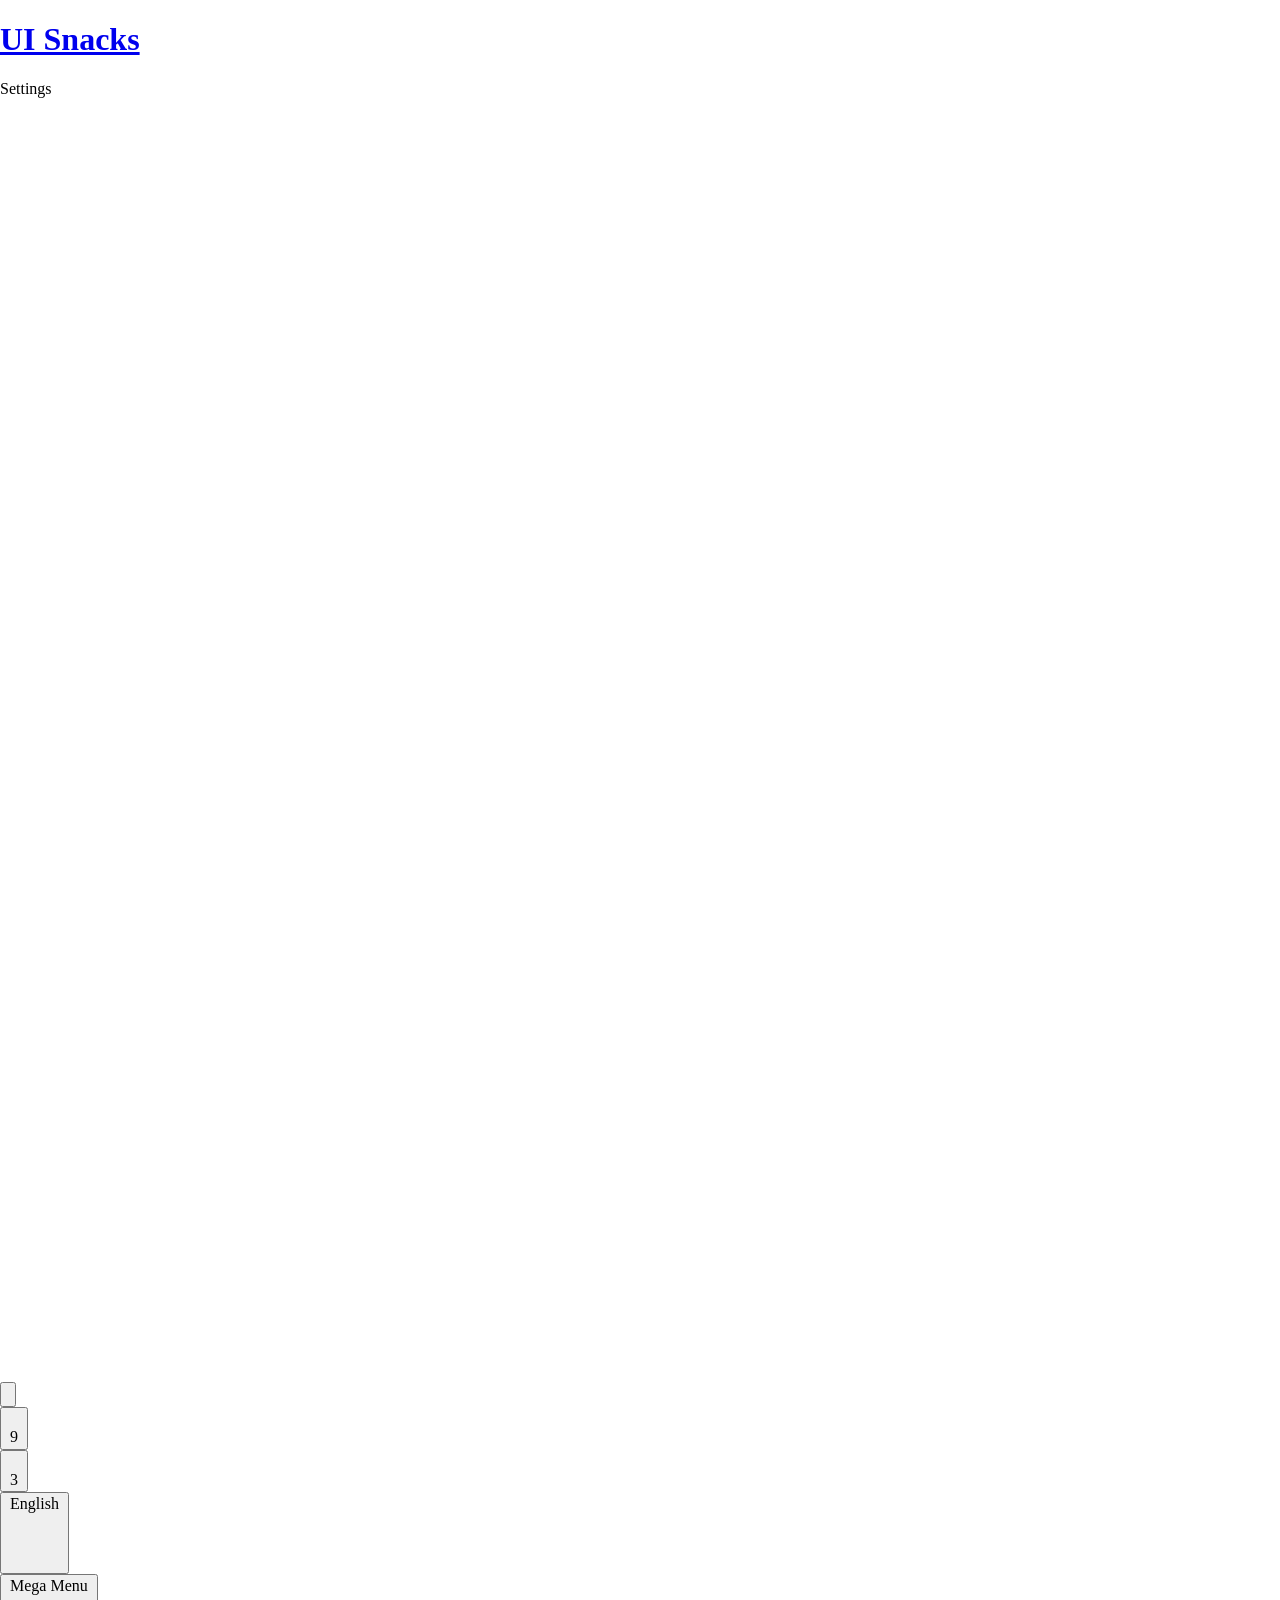
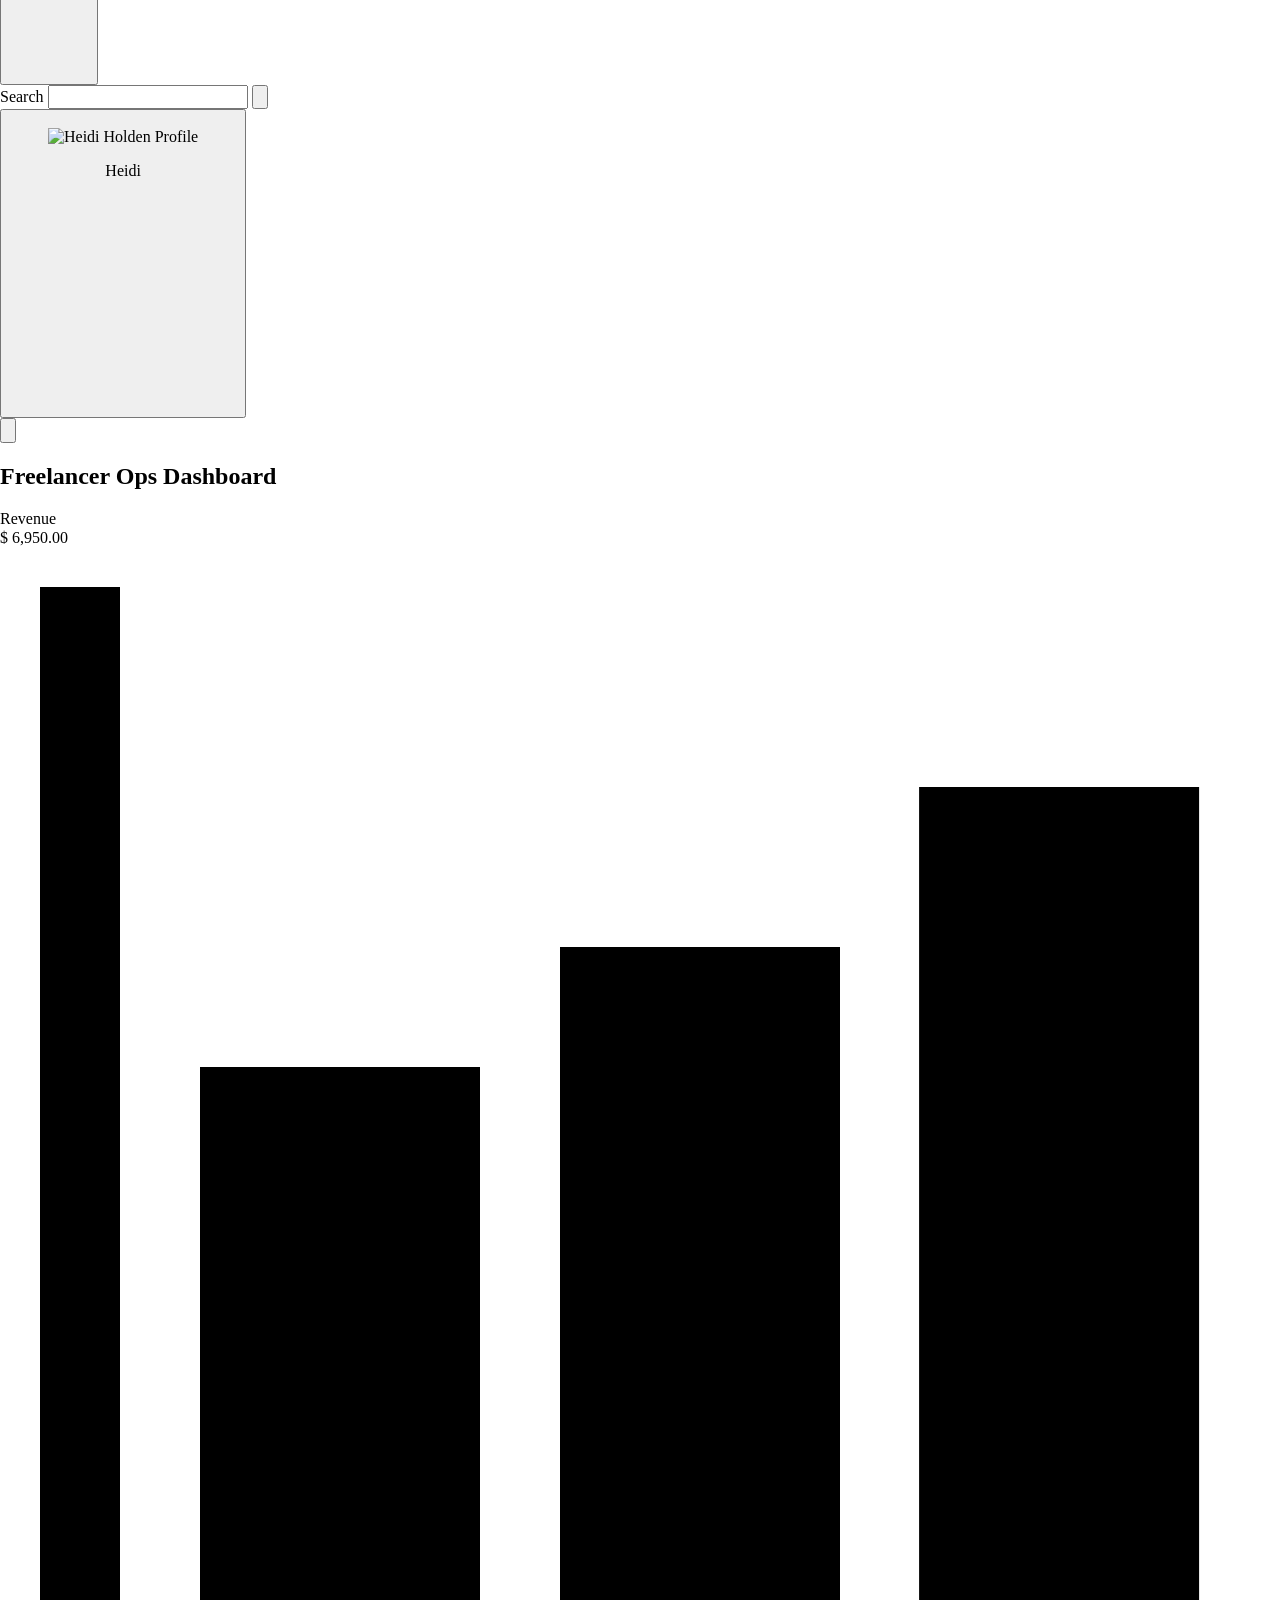
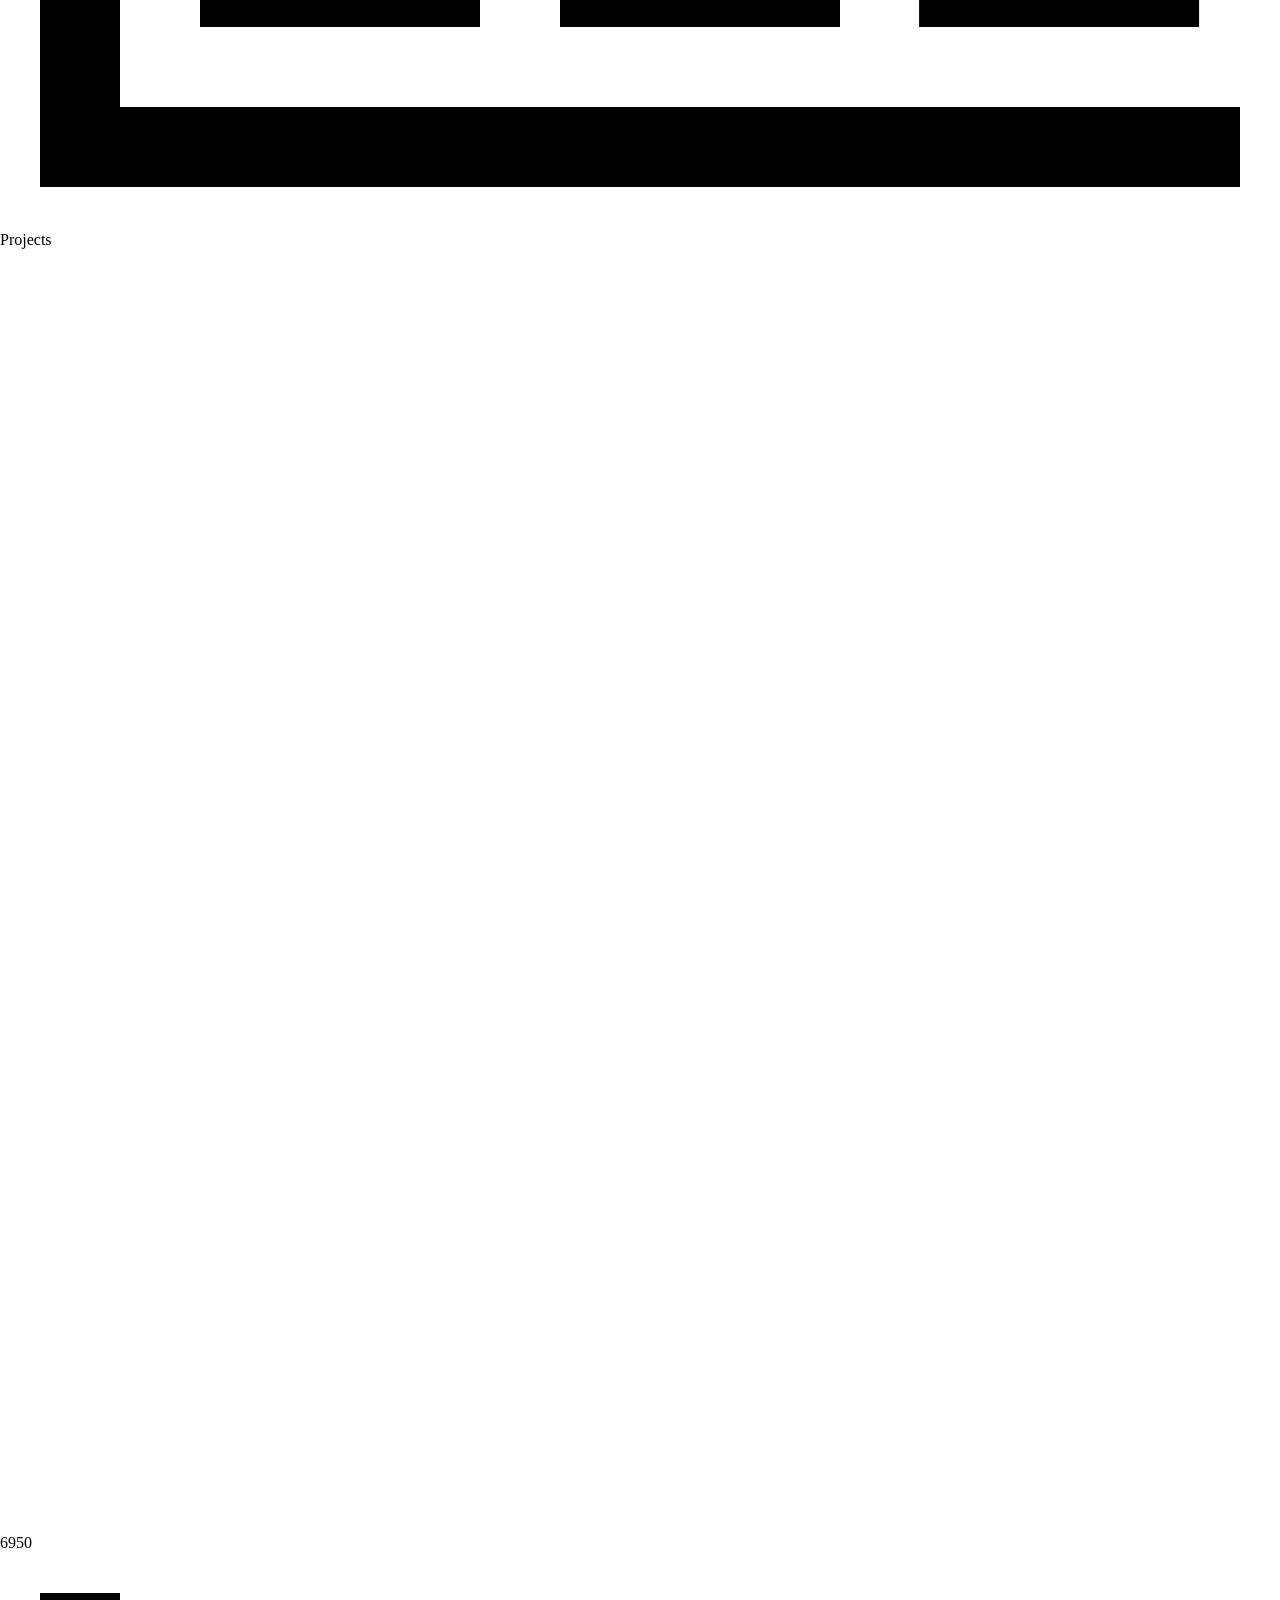
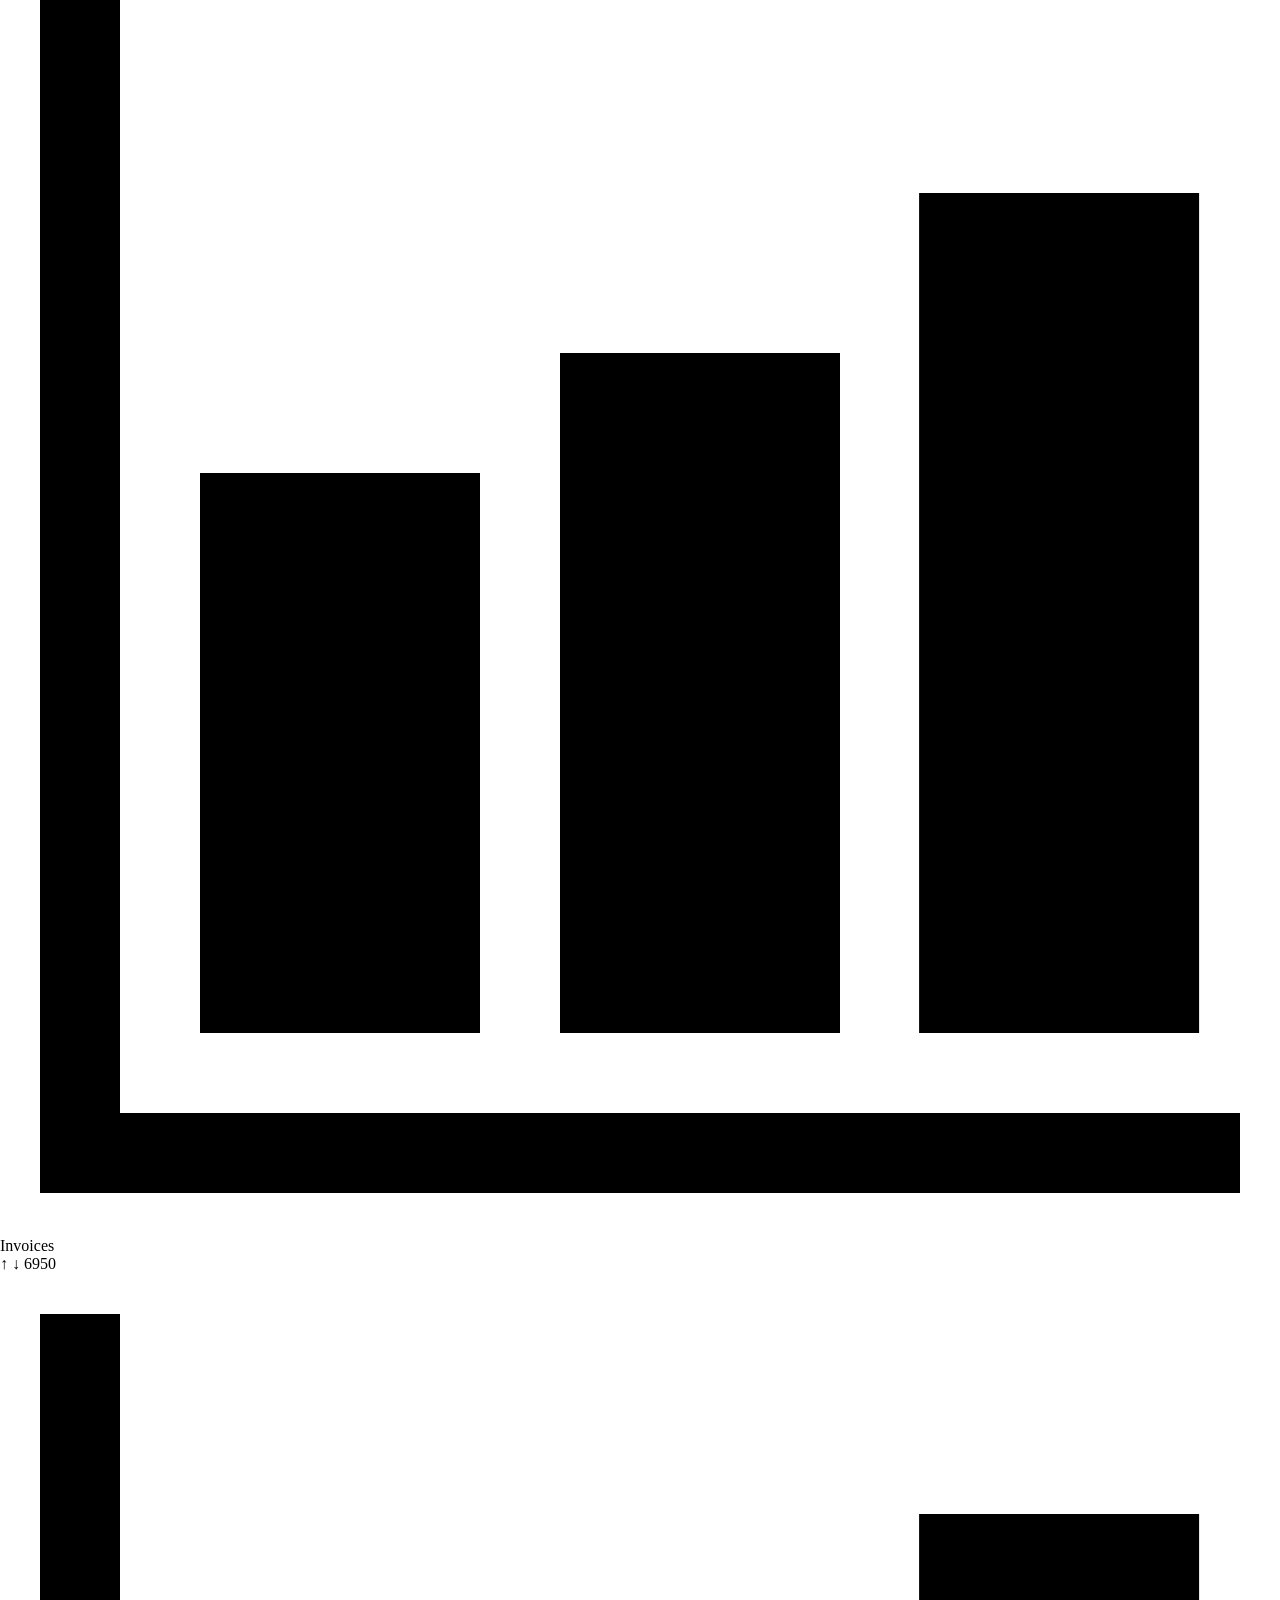
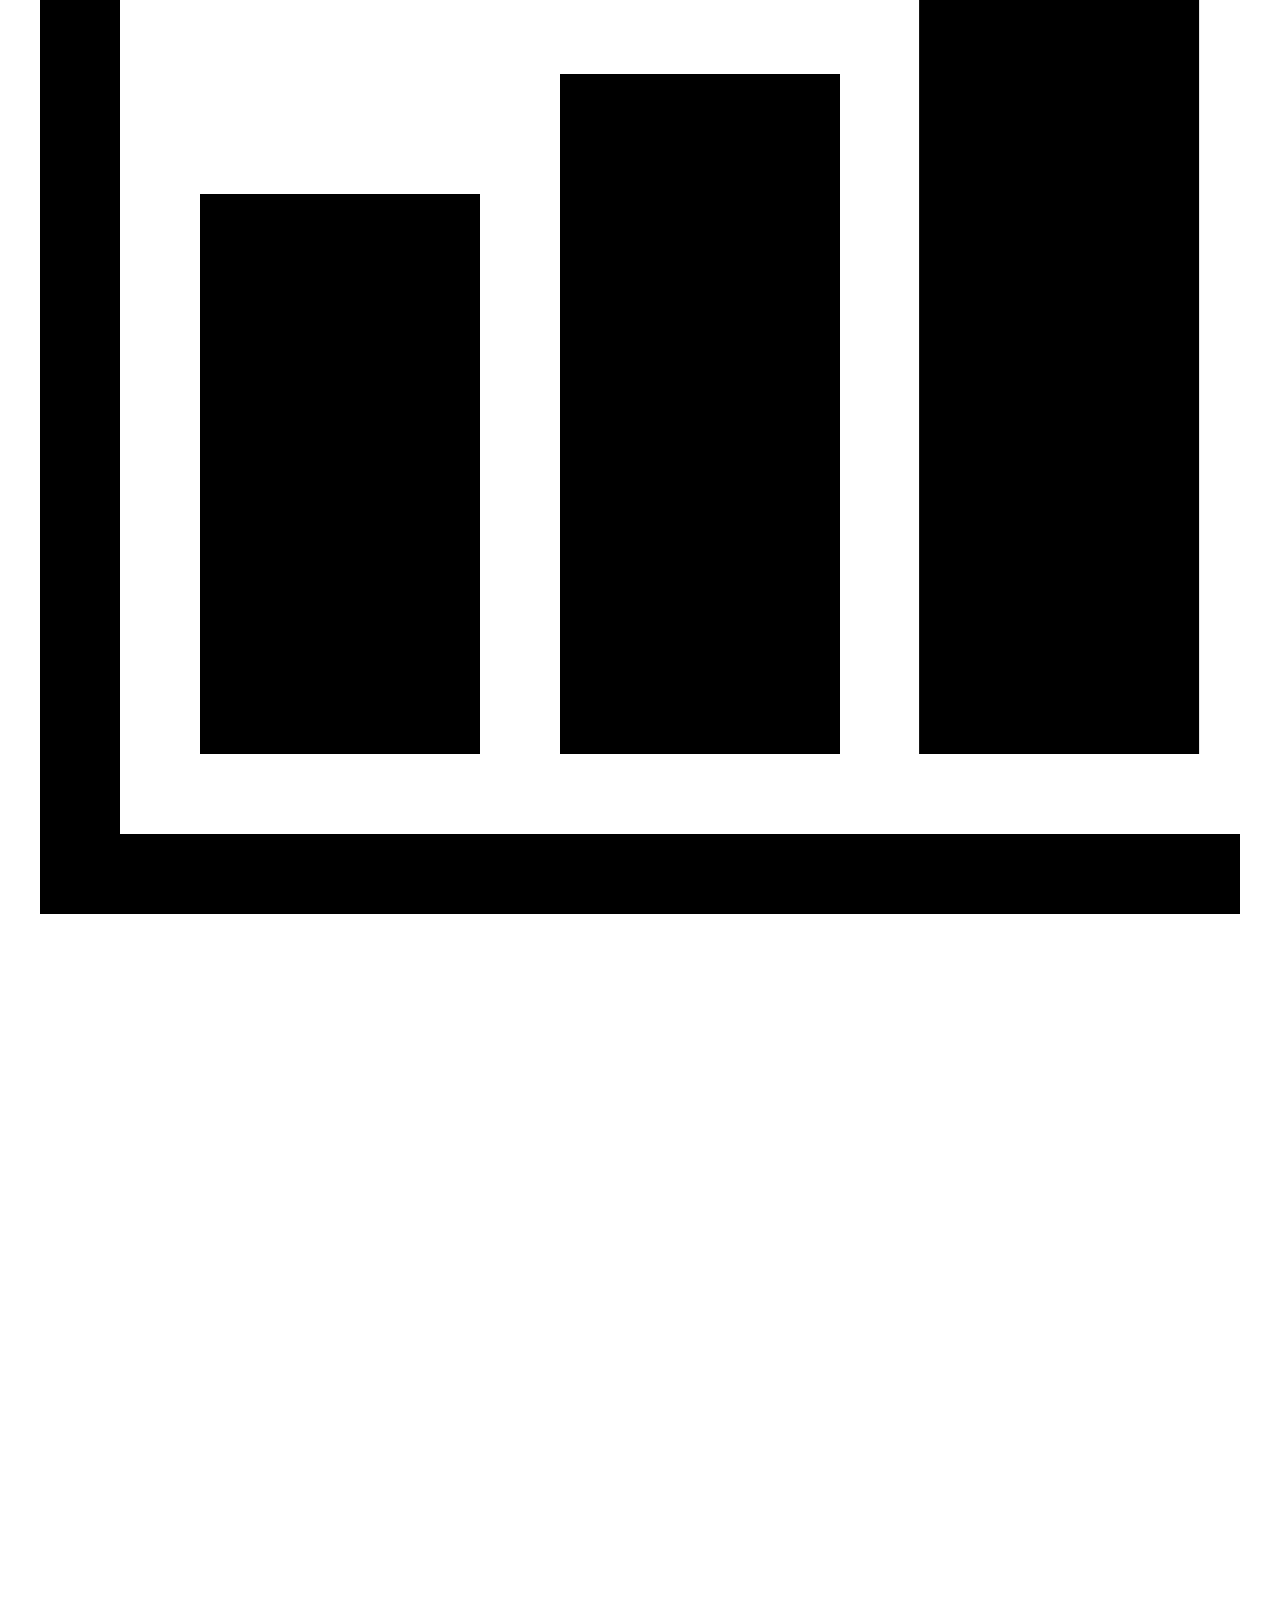
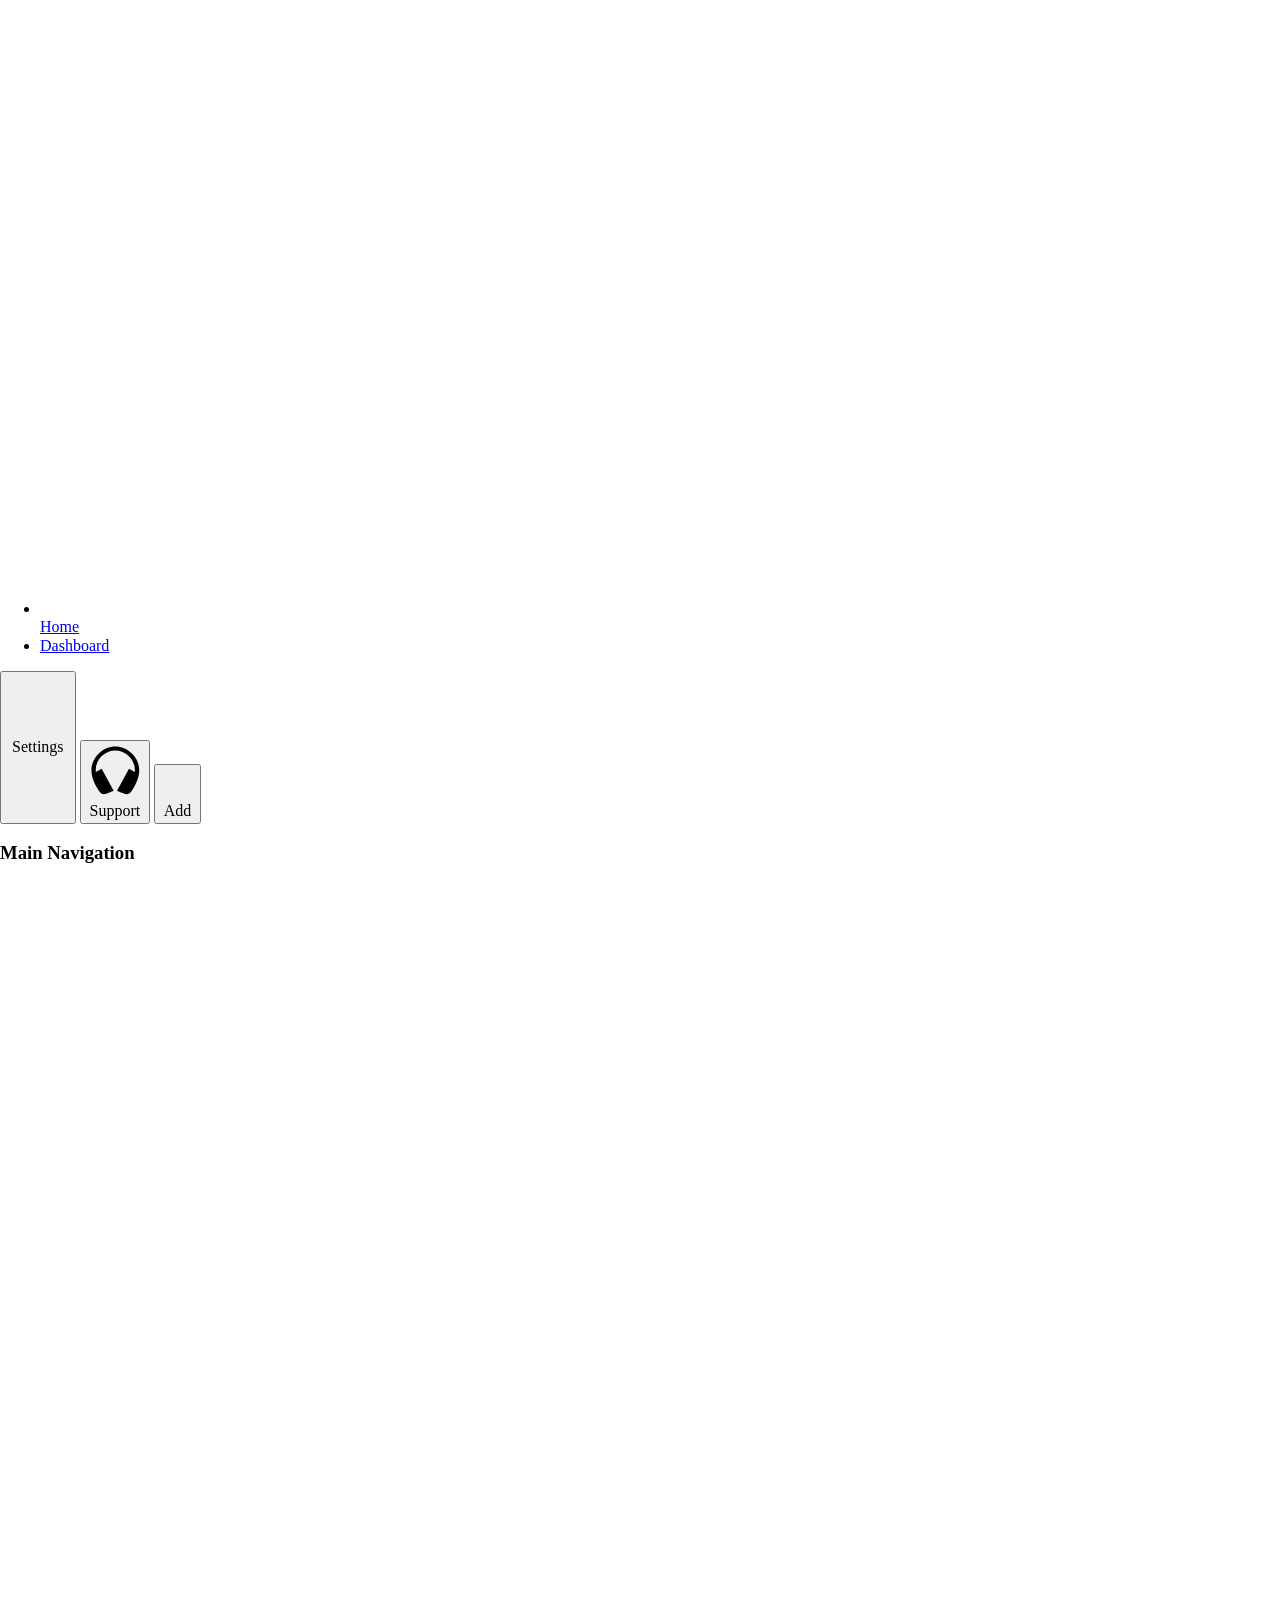
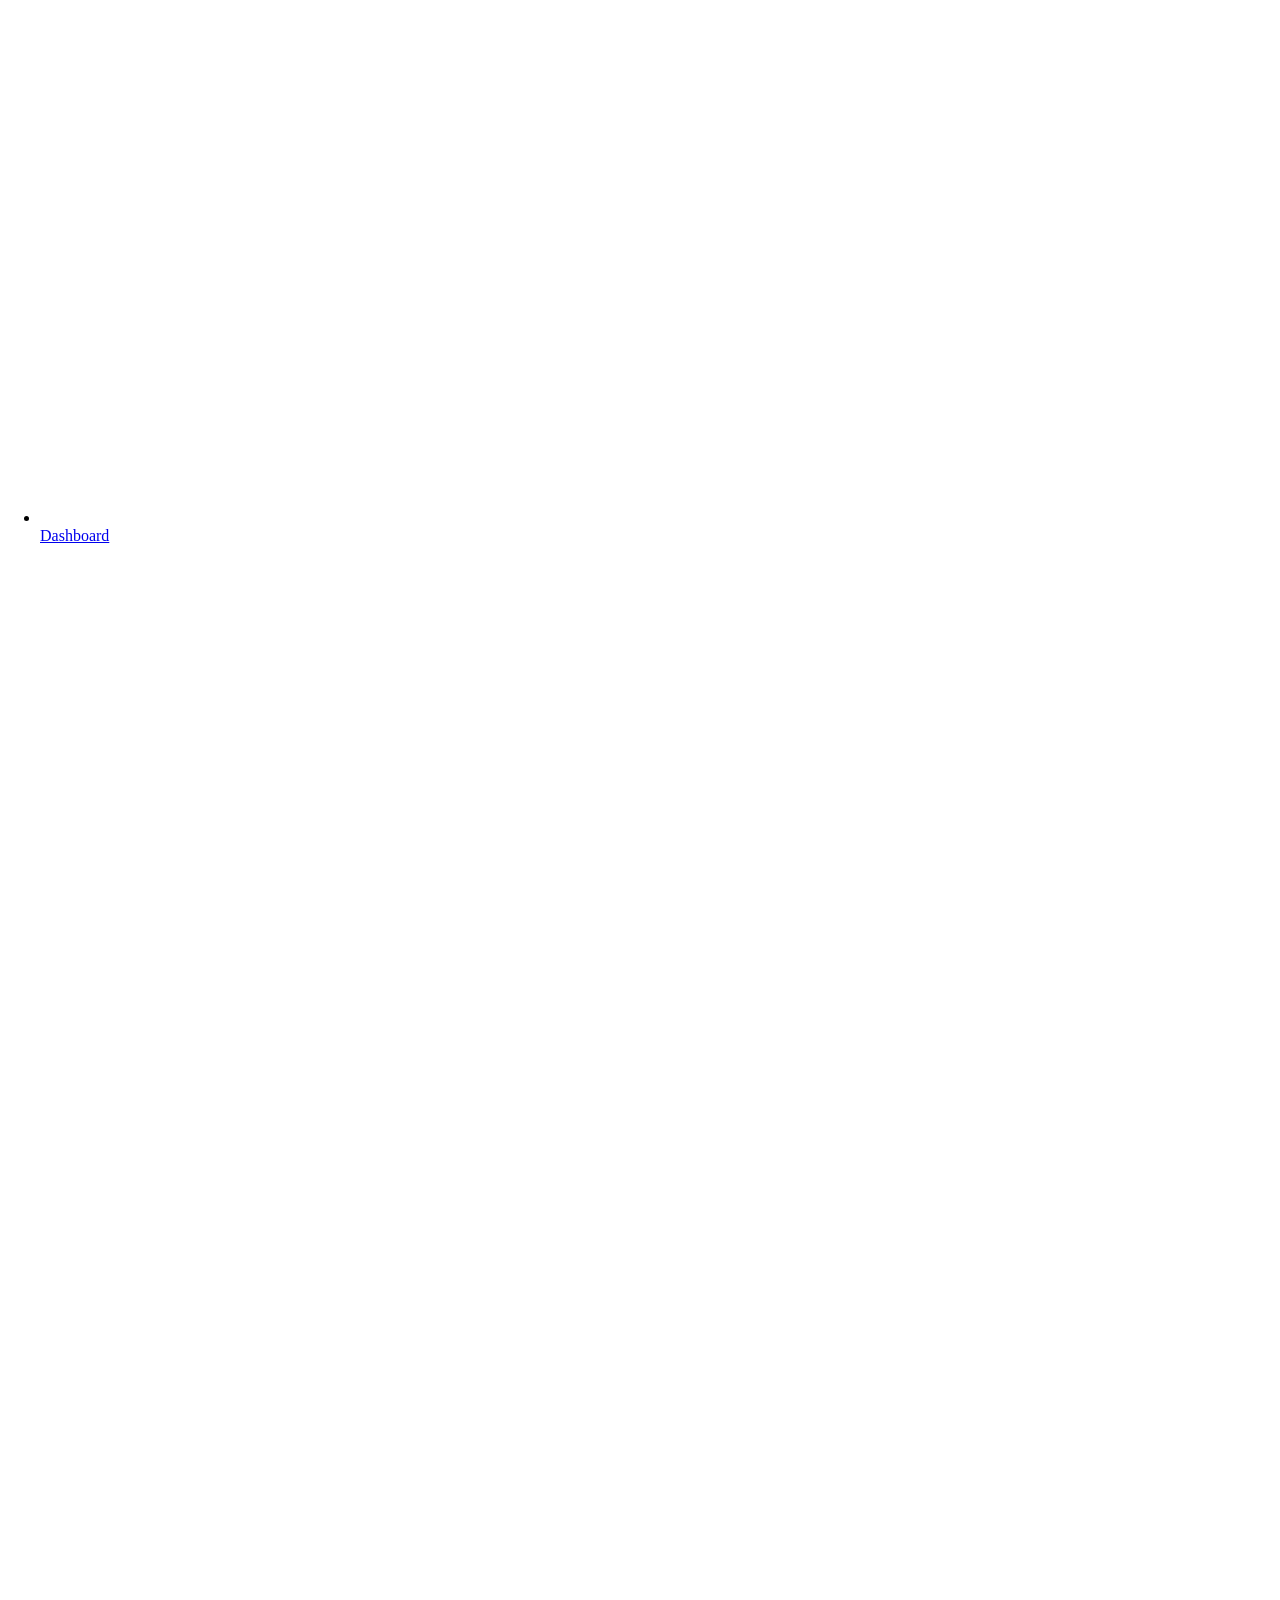
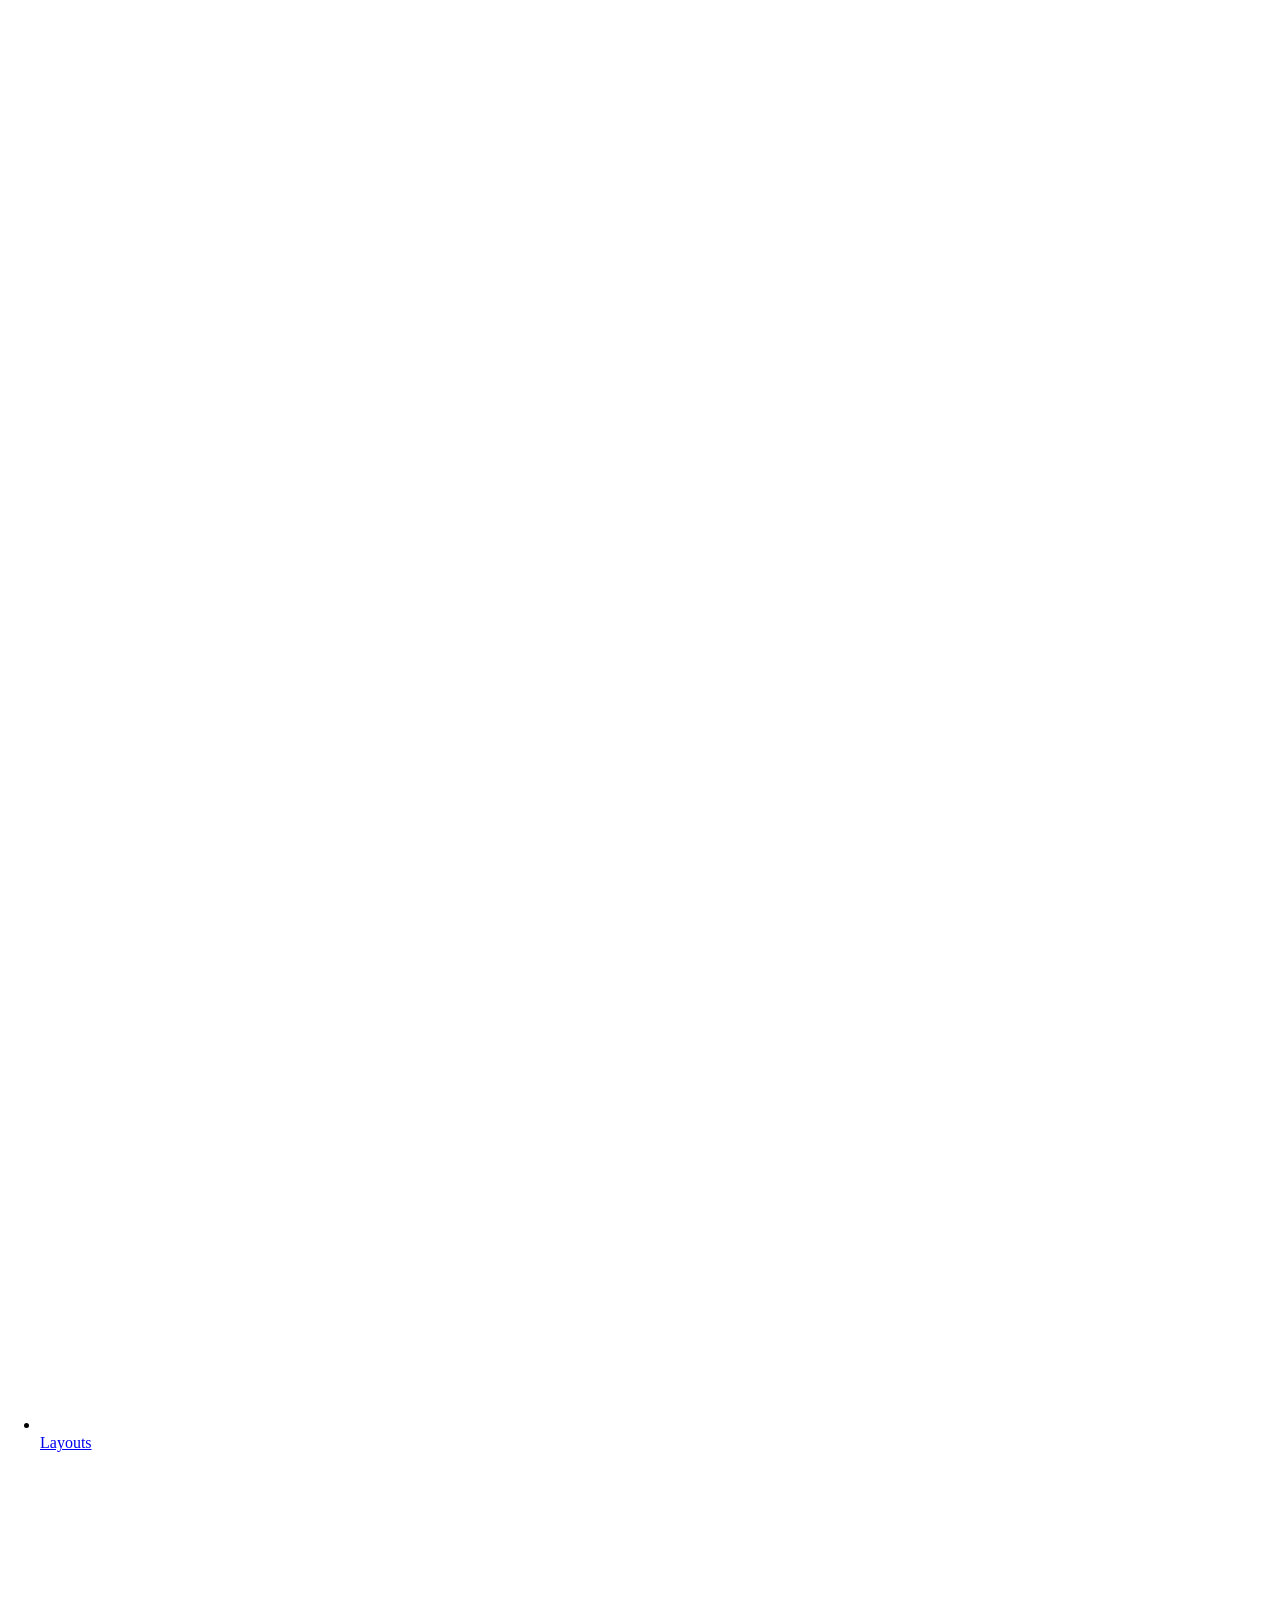
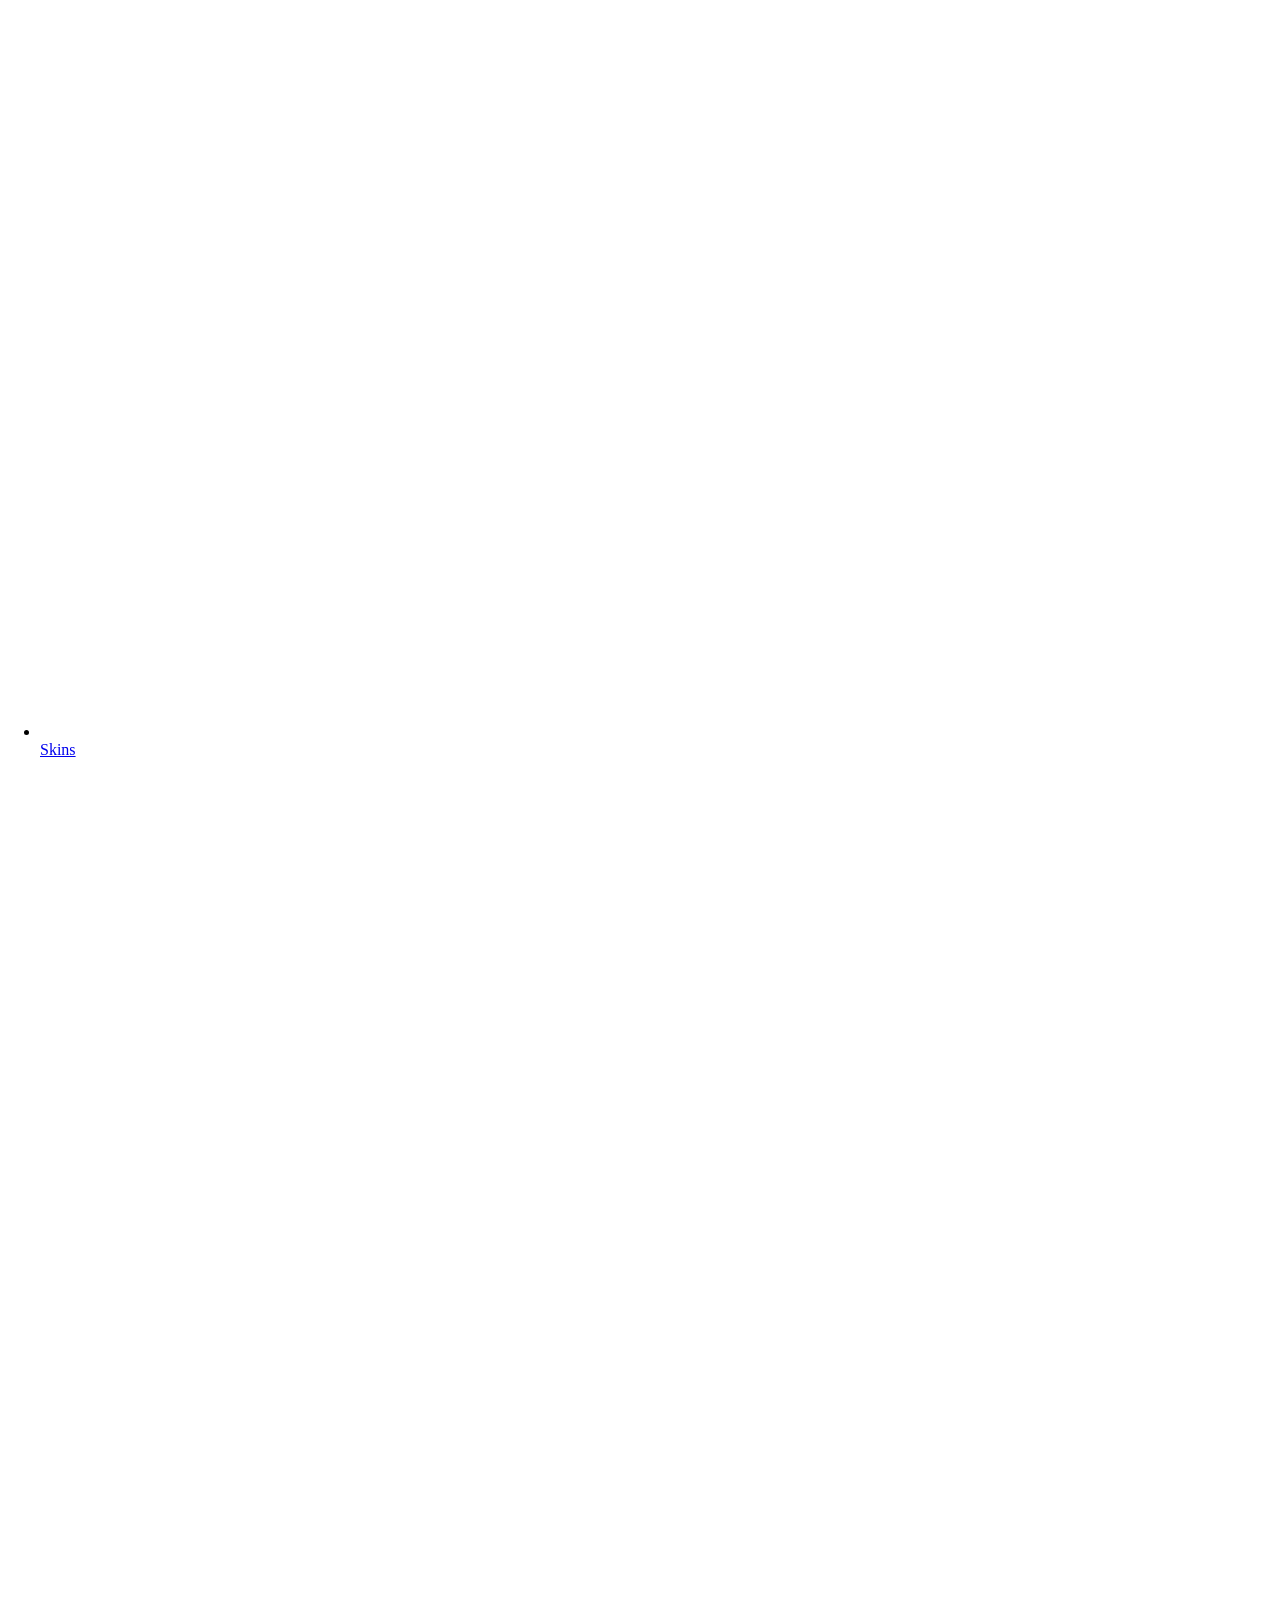
==== index.html @ d2c98dc9 "layout, markup, styles" ====
<!DOCTYPE html>
<html lang="en">

<head>
	<meta charset="UTF-8">
	<meta name="viewport" content="width=device-width, initial-scale=1.0">
	<title>UI Snacks</title>
	<link rel="preconnect" href="https://fonts.googleapis.com">
	<link rel="preconnect" href="https://fonts.gstatic.com" crossorigin>
	<link href="https://fonts.googleapis.com/css2?family=Open+Sans:ital,wght@0,300..800;1,300..800&display=swap" rel="stylesheet">
	<link rel="stylesheet" href="normalize.css">
	<link rel="stylesheet" href="style.css">
	<script type="module" src="init.js"></script>
</head>

<body>
	<header class="header">
		<div class="top_header">
			<div class="logo">
				<h1 class="primary_heading"><a href="#">UI Snacks</a></h1>
				<div class="settings">
					<span class="access-hidden">Settings</span>
					<svg aria-hidden="true" xmlns="http://www.w3.org/2000/svg" class="ionicon" viewBox="0 0 512 512"><path d="M262.29 192.31a64 64 0 1057.4 57.4 64.13 64.13 0 00-57.4-57.4zM416.39 256a154.34 154.34 0 01-1.53 20.79l45.21 35.46a10.81 10.81 0 012.45 13.75l-42.77 74a10.81 10.81 0 01-13.14 4.59l-44.9-18.08a16.11 16.11 0 00-15.17 1.75A164.48 164.48 0 01325 400.8a15.94 15.94 0 00-8.82 12.14l-6.73 47.89a11.08 11.08 0 01-10.68 9.17h-85.54a11.11 11.11 0 01-10.69-8.87l-6.72-47.82a16.07 16.07 0 00-9-12.22 155.3 155.3 0 01-21.46-12.57 16 16 0 00-15.11-1.71l-44.89 18.07a10.81 10.81 0 01-13.14-4.58l-42.77-74a10.8 10.8 0 012.45-13.75l38.21-30a16.05 16.05 0 006-14.08c-.36-4.17-.58-8.33-.58-12.5s.21-8.27.58-12.35a16 16 0 00-6.07-13.94l-38.19-30A10.81 10.81 0 0149.48 186l42.77-74a10.81 10.81 0 0113.14-4.59l44.9 18.08a16.11 16.11 0 0015.17-1.75A164.48 164.48 0 01187 111.2a15.94 15.94 0 008.82-12.14l6.73-47.89A11.08 11.08 0 01213.23 42h85.54a11.11 11.11 0 0110.69 8.87l6.72 47.82a16.07 16.07 0 009 12.22 155.3 155.3 0 0121.46 12.57 16 16 0 0015.11 1.71l44.89-18.07a10.81 10.81 0 0113.14 4.58l42.77 74a10.8 10.8 0 01-2.45 13.75l-38.21 30a16.05 16.05 0 00-6.05 14.08c.33 4.14.55 8.3.55 12.47z" fill="none" stroke="" stroke-linecap="round" stroke-linejoin="round" stroke-width="32"/></svg>
				</div>
			</div>
			<div class="header_item menu_item">
				<button type="button" class="button_icon" aria-label="Open Menu" aria-controls="mainNav">
					<svg aria-hidden="true" xmlns="http://www.w3.org/2000/svg" class="ionicon" viewBox="0 0 512 512"><path fill="none" stroke="" stroke-linecap="round" stroke-miterlimit="10" stroke-width="32" d="M80 160h352M80 256h352M80 352h352"/></svg>
				</button>
			</div>
			<div class="header_item notification_item">
				<button type="button" class="button_icon">
					<svg aria-hidden="true" xmlns="http://www.w3.org/2000/svg" class="ionicon" viewBox="0 0 512 512"><path d="M427.68 351.43C402 320 383.87 304 383.87 217.35 383.87 138 343.35 109.73 310 96c-4.43-1.82-8.6-6-9.95-10.55C294.2 65.54 277.8 48 256 48s-38.21 17.55-44 37.47c-1.35 4.6-5.52 8.71-9.95 10.53-33.39 13.75-73.87 41.92-73.87 121.35C128.13 304 110 320 84.32 351.43 73.68 364.45 83 384 101.61 384h308.88c18.51 0 27.77-19.61 17.19-32.57zM320 384v16a64 64 0 01-128 0v-16" fill="none" stroke="" stroke-linecap="round" stroke-linejoin="round" stroke-width="32"/></svg>
					<span class="button_count notification_count">9</span>
				</button>
			</div>
			<div class="header_item messages_icons">
				<button type="button" class="button_icon" aria-label="Messages">
					<svg aria-hidden="true" xmlns="http://www.w3.org/2000/svg" class="ionicon" viewBox="0 0 512 512"><rect x="48" y="96" width="416" height="320" rx="40" ry="40" fill="none" stroke="" stroke-linecap="round" stroke-linejoin="round" stroke-width="32"/><path fill="none" stroke="" stroke-linecap="round" stroke-linejoin="round" stroke-width="32" d="M112 160l144 112 144-112"/></svg>
					<span class="button_count message_count">3</span>
				</button>
			</div>
			<div class="header_item language_icon">
				<button type="button" class="button_icon">
					English
					<svg aria-hidden="true" xmlns="http://www.w3.org/2000/svg" class="ionicon" viewBox="0 0 512 512"><path fill="none" stroke="" stroke-linecap="round" stroke-linejoin="round" stroke-width="48" d="M112 184l144 144 144-144"/></svg>
				</button>
			</div>
			<div class="header_item mega_container search_container">
				<button type="button" class="button_icon">
					Mega Menu
					<svg aria-label="true" xmlns="http://www.w3.org/2000/svg" class="ionicon" viewBox="0 0 512 512"><path fill="none" stroke="" stroke-linecap="round" stroke-linejoin="round" stroke-width="48" d="M112 184l144 144 144-144"/></svg>
				</button>
				<form action="" class="form search_form">
					<label class="access-hidden" for="search">Search</label>
					<input type="search" name="search" id="search">
					<button type="submit" class="button_icon" aria-label="Submit">
						<svg aria-hidden="true" xmlns="http://www.w3.org/2000/svg" class="ionicon" viewBox="0 0 512 512"><path d="M221.09 64a157.09 157.09 0 10157.09 157.09A157.1 157.1 0 00221.09 64z" fill="none" stroke="" stroke-miterlimit="10" stroke-width="32"/><path fill="none" stroke="" stroke-linecap="round" stroke-miterlimit="10" stroke-width="32" d="M338.29 338.29L448 448"/></svg>
					</button>
				</form>
			</div>
			<div class="header_item user_profile">
				<button type="button" class="button_icon">
					<figure class="figure">
						<img src="images/heidi.jpg" alt="Heidi Holden Profile">
					</figure>
					Heidi
					<svg aria-hidden="true" xmlns="http://www.w3.org/2000/svg" class="ionicon" viewBox="0 0 512 512"><path fill="none" stroke="" stroke-linecap="round" stroke-linejoin="round" stroke-width="48" d="M112 184l144 144 144-144"/></svg>
				</button>
			</div>
			<div class="header_item another_menu">
				<button type="button" class="button_icon" aria-label="Another Menu">
					<svg aria-hidden="true" xmlns="http://www.w3.org/2000/svg" class="ionicon" viewBox="0 0 512 512"><path fill="none" stroke="" stroke-linecap="round" stroke-miterlimit="10" stroke-width="32" d="M80 160h352M80 256h352M80 352h352"/></svg>
				</button>
			</div>
		</div>
		<div class="main_header">
			<div class="middle_header">
				<h2 class="site_title">Freelancer Ops Dashboard</h2>
				<div class="snapshot">
					<div class="snapshot_item">
						<div class="snapshot_title">Revenue</div>
						<div class="shapshot_group">
							<span>&dollar;</span>
							<span>6,950.00</span>
							<svg aria-hidden="true" xmlns="http://www.w3.org/2000/svg" class="ionicon" viewBox="0 0 512 512"><path d="M496 496H16V16h32v448h448v32z"/><path d="M192 432H80V208h112zM336 432H224V160h112zM479.64 432h-112V96h112z"/></svg>
						</div>
					</div>
					<div class="snapshot_item">
						<div class="snapshot_title">Projects</div>
						<div class="snapshot_group">
							<svg aria-hidden="true" xmlns="http://www.w3.org/2000/svg" class="ionicon" viewBox="0 0 512 512"><circle cx="176" cy="416" r="16" fill="none" stroke="" stroke-linecap="round" stroke-linejoin="round" stroke-width="32"/><circle cx="400" cy="416" r="16" fill="none" stroke="" stroke-linecap="round" stroke-linejoin="round" stroke-width="32"/><path fill="none" stroke="" stroke-linecap="round" stroke-linejoin="round" stroke-width="32" d="M48 80h64l48 272h256"/><path d="M160 288h249.44a8 8 0 007.85-6.43l28.8-144a8 8 0 00-7.85-9.57H128" fill="none" stroke="" stroke-linecap="round" stroke-linejoin="round" stroke-width="32"/></svg>
							<span>6950</span>
							<svg aria-hidden="true" xmlns="http://www.w3.org/2000/svg" class="ionicon" viewBox="0 0 512 512"><path d="M496 496H16V16h32v448h448v32z"/><path d="M192 432H80V208h112zM336 432H224V160h112zM479.64 432h-112V96h112z"/></svg>
						</div>
					</div>
					<div class="snapshot_item">
						<span class="snapshot_title">Invoices</span>
						<div class="snapshot_group">
							<span>&uarr; &darr;</span>
							<span>6950</span>
							<svg aria-hidden="true" xmlns="http://www.w3.org/2000/svg" class="ionicon" viewBox="0 0 512 512"><path d="M496 496H16V16h32v448h448v32z"/><path d="M192 432H80V208h112zM336 432H224V160h112zM479.64 432h-112V96h112z"/></svg>
						</div>
					</div>
				</div>
			</div>
			<div class="lower_header">
				<nav class="breadcrumbs">
					<ul class="breadcrumbs_nav">
						<li><a href="#">
								<svg aria-hidden="true" xmlns="http://www.w3.org/2000/svg" class="ionicon" viewBox="0 0 512 512"><path d="M80 212v236a16 16 0 0016 16h96V328a24 24 0 0124-24h80a24 24 0 0124 24v136h96a16 16 0 0016-16V212" fill="none" stroke="" stroke-linecap="round" stroke-linejoin="round" stroke-width="32"/><path d="M480 256L266.89 52c-5-5.28-16.69-5.34-21.78 0L32 256M400 179V64h-48v69" fill="none" stroke="" stroke-linecap="round" stroke-linejoin="round" stroke-width="32"/></svg>
								Home
							</a></li>
						<li><a href="#">Dashboard</a></li>
					</ul>
				</nav>
				<div class="settings_group">
					<button type="button" class="button">
						<svg aria-hidden="true" xmlns="http://www.w3.org/2000/svg" class="ionicon" viewBox="0 0 512 512"><path d="M262.29 192.31a64 64 0 1057.4 57.4 64.13 64.13 0 00-57.4-57.4zM416.39 256a154.34 154.34 0 01-1.53 20.79l45.21 35.46a10.81 10.81 0 012.45 13.75l-42.77 74a10.81 10.81 0 01-13.14 4.59l-44.9-18.08a16.11 16.11 0 00-15.17 1.75A164.48 164.48 0 01325 400.8a15.94 15.94 0 00-8.82 12.14l-6.73 47.89a11.08 11.08 0 01-10.68 9.17h-85.54a11.11 11.11 0 01-10.69-8.87l-6.72-47.82a16.07 16.07 0 00-9-12.22 155.3 155.3 0 01-21.46-12.57 16 16 0 00-15.11-1.71l-44.89 18.07a10.81 10.81 0 01-13.14-4.58l-42.77-74a10.8 10.8 0 012.45-13.75l38.21-30a16.05 16.05 0 006-14.08c-.36-4.17-.58-8.33-.58-12.5s.21-8.27.58-12.35a16 16 0 00-6.07-13.94l-38.19-30A10.81 10.81 0 0149.48 186l42.77-74a10.81 10.81 0 0113.14-4.59l44.9 18.08a16.11 16.11 0 0015.17-1.75A164.48 164.48 0 01187 111.2a15.94 15.94 0 008.82-12.14l6.73-47.89A11.08 11.08 0 01213.23 42h85.54a11.11 11.11 0 0110.69 8.87l6.72 47.82a16.07 16.07 0 009 12.22 155.3 155.3 0 0121.46 12.57 16 16 0 0015.11 1.71l44.89-18.07a10.81 10.81 0 0113.14 4.58l42.77 74a10.8 10.8 0 01-2.45 13.75l-38.21 30a16.05 16.05 0 00-6.05 14.08c.33 4.14.55 8.3.55 12.47z" fill="none" stroke="" stroke-linecap="round" stroke-linejoin="round" stroke-width="32"/></svg>
						<span>Settings</span>
						<svg aria-hidden="true" xmlns="http://www.w3.org/2000/svg" class="ionicon" viewBox="0 0 512 512"><path fill="none" stroke="" stroke-linecap="round" stroke-linejoin="round" stroke-width="48" d="M112 184l144 144 144-144"/></svg>
					</button>
					<button type="button" class="button">
						<svg aria-hidden="true" xmlns="http://www.w3.org/2000/svg" class="ionicon" viewBox="0 0 512 512"><path d="M411.16 97.45C368.43 55.85 311.88 32 256 32S143.57 55.85 100.84 97.45C56.45 140.67 32 196 32 256s26.84 118.49 45.42 152.25S121 480 144 480c32 0 96-32 96-32L128 240l-54.42 31.73a176.07 176.07 0 01-1-18.84c0-48.57 19.32-94.1 56.15-130C164.24 88.34 210 70 256 70s91.73 18.34 127.27 52.93c36.83 35.86 56.14 81.39 56.14 130a175.56 175.56 0 01-1 18.82L384 240 272 448s64 32 96 32c23 0 48-38 66.58-71.75S480 316 480 256s-24.45-115.33-68.84-158.55z"/></svg>
						<span>Support</span>
					</button>
					<button type="button" class="button">
						<svg aria-hidden="true" xmlns="http://www.w3.org/2000/svg" class="ionicon" viewBox="0 0 512 512"><path fill="none" stroke="" stroke-linecap="square" stroke-linejoin="round" stroke-width="32" d="M256 112v288M400 256H112"/></svg>
						<span>Add</span>
					</button>
				</div>
			</div>
			<nav class="navigation">
				<h3 class="nav_heading">Main Navigation</h3>
				<ul class="main_nav">
					<li><a href="#">
							<svg aria-hidden="true" xmlns="http://www.w3.org/2000/svg" class="ionicon" viewBox="0 0 512 512"><path d="M80 212v236a16 16 0 0016 16h96V328a24 24 0 0124-24h80a24 24 0 0124 24v136h96a16 16 0 0016-16V212" fill="none" stroke="" stroke-linecap="round" stroke-linejoin="round" stroke-width="32"/><path d="M480 256L266.89 52c-5-5.28-16.69-5.34-21.78 0L32 256M400 179V64h-48v69" fill="none" stroke="" stroke-linecap="round" stroke-linejoin="round" stroke-width="32"/></svg>
							<span>Dashboard</span>
							<svg aria-hidden="true" xmlns="http://www.w3.org/2000/svg" class="ionicon" viewBox="0 0 512 512"><path fill="none" stroke="" stroke-linecap="round" stroke-linejoin="round" stroke-width="48" d="M184 112l144 144-144 144"/></svg>
						</a></li>
					<li><a href="#">
							<svg aria-hidden="true" xmlns="http://www.w3.org/2000/svg" class="ionicon" viewBox="0 0 512 512"><path d="M80 212v236a16 16 0 0016 16h96V328a24 24 0 0124-24h80a24 24 0 0124 24v136h96a16 16 0 0016-16V212" fill="none" stroke="" stroke-linecap="round" stroke-linejoin="round" stroke-width="32"/><path d="M480 256L266.89 52c-5-5.28-16.69-5.34-21.78 0L32 256M400 179V64h-48v69" fill="none" stroke="" stroke-linecap="round" stroke-linejoin="round" stroke-width="32"/></svg>
							<span>Layouts</span>
							<svg aria-hidden="true" xmlns="http://www.w3.org/2000/svg" class="ionicon" viewBox="0 0 512 512"><path fill="none" stroke="" stroke-linecap="round" stroke-linejoin="round" stroke-width="48" d="M184 112l144 144-144 144"/></svg>
						</a></li>
					<li><a href="#">
							<svg aria-hidden="true" xmlns="http://www.w3.org/2000/svg" class="ionicon" viewBox="0 0 512 512"><path d="M80 212v236a16 16 0 0016 16h96V328a24 24 0 0124-24h80a24 24 0 0124 24v136h96a16 16 0 0016-16V212" fill="none" stroke="" stroke-linecap="round" stroke-linejoin="round" stroke-width="32"/><path d="M480 256L266.89 52c-5-5.28-16.69-5.34-21.78 0L32 256M400 179V64h-48v69" fill="none" stroke="" stroke-linecap="round" stroke-linejoin="round" stroke-width="32"/></svg>
							<span>Skins</span>
							<svg aria-hidden="true" xmlns="http://www.w3.org/2000/svg" class="ionicon" viewBox="0 0 512 512"><path fill="none" stroke="" stroke-linecap="round" stroke-linejoin="round" stroke-width="48" d="M184 112l144 144-144 144"/></svg>
						</a></li>
				</ul>
				<h3 class="nav_heading">Features</h3>
				<ul class="main_nav">
					<li><a href="#">
							<svg aria-hidden="true" xmlns="http://www.w3.org/2000/svg" class="ionicon" viewBox="0 0 512 512"><path d="M80 212v236a16 16 0 0016 16h96V328a24 24 0 0124-24h80a24 24 0 0124 24v136h96a16 16 0 0016-16V212" fill="none" stroke="" stroke-linecap="round" stroke-linejoin="round" stroke-width="32"/><path d="M480 256L266.89 52c-5-5.28-16.69-5.34-21.78 0L32 256M400 179V64h-48v69" fill="none" stroke="" stroke-linecap="round" stroke-linejoin="round" stroke-width="32"/></svg>
							<span>Dashboard</span>
							<svg aria-hidden="true" xmlns="http://www.w3.org/2000/svg" class="ionicon" viewBox="0 0 512 512"><path fill="none" stroke="" stroke-linecap="round" stroke-linejoin="round" stroke-width="48" d="M184 112l144 144-144 144"/></svg>
						</a></li>
					<li><a href="#">
							<svg aria-hidden="true" xmlns="http://www.w3.org/2000/svg" class="ionicon" viewBox="0 0 512 512"><path d="M80 212v236a16 16 0 0016 16h96V328a24 24 0 0124-24h80a24 24 0 0124 24v136h96a16 16 0 0016-16V212" fill="none" stroke="" stroke-linecap="round" stroke-linejoin="round" stroke-width="32"/><path d="M480 256L266.89 52c-5-5.28-16.69-5.34-21.78 0L32 256M400 179V64h-48v69" fill="none" stroke="" stroke-linecap="round" stroke-linejoin="round" stroke-width="32"/></svg>
							<span>Layouts</span>
							<svg aria-hidden="true" xmlns="http://www.w3.org/2000/svg" class="ionicon" viewBox="0 0 512 512"><path fill="none" stroke="" stroke-linecap="round" stroke-linejoin="round" stroke-width="48" d="M184 112l144 144-144 144"/></svg>
						</a></li>
					<li><a href="#">
							<svg aria-hidden="true" xmlns="http://www.w3.org/2000/svg" class="ionicon" viewBox="0 0 512 512"><path d="M80 212v236a16 16 0 0016 16h96V328a24 24 0 0124-24h80a24 24 0 0124 24v136h96a16 16 0 0016-16V212" fill="none" stroke="" stroke-linecap="round" stroke-linejoin="round" stroke-width="32"/><path d="M480 256L266.89 52c-5-5.28-16.69-5.34-21.78 0L32 256M400 179V64h-48v69" fill="none" stroke="" stroke-linecap="round" stroke-linejoin="round" stroke-width="32"/></svg>
							<span>Skins</span>
							<svg aria-hidden="true" xmlns="http://www.w3.org/2000/svg" class="ionicon" viewBox="0 0 512 512"><path fill="none" stroke="" stroke-linecap="round" stroke-linejoin="round" stroke-width="48" d="M184 112l144 144-144 144"/></svg>
						</a></li>
				</ul>
				<h3 class="nav_heading">Pages</h3>
				<ul class="main_nav">
					<li><a href="#">
							<svg aria-hidden="true" xmlns="http://www.w3.org/2000/svg" class="ionicon" viewBox="0 0 512 512"><path d="M80 212v236a16 16 0 0016 16h96V328a24 24 0 0124-24h80a24 24 0 0124 24v136h96a16 16 0 0016-16V212" fill="none" stroke="" stroke-linecap="round" stroke-linejoin="round" stroke-width="32"/><path d="M480 256L266.89 52c-5-5.28-16.69-5.34-21.78 0L32 256M400 179V64h-48v69" fill="none" stroke="" stroke-linecap="round" stroke-linejoin="round" stroke-width="32"/></svg>
							<span>Dashboard</span>
							<svg aria-hidden="true" xmlns="http://www.w3.org/2000/svg" class="ionicon" viewBox="0 0 512 512"><path fill="none" stroke="" stroke-linecap="round" stroke-linejoin="round" stroke-width="48" d="M184 112l144 144-144 144"/></svg>
						</a></li>
					<li><a href="#">
							<svg aria-hidden="true" xmlns="http://www.w3.org/2000/svg" class="ionicon" viewBox="0 0 512 512"><path d="M80 212v236a16 16 0 0016 16h96V328a24 24 0 0124-24h80a24 24 0 0124 24v136h96a16 16 0 0016-16V212" fill="none" stroke="" stroke-linecap="round" stroke-linejoin="round" stroke-width="32"/><path d="M480 256L266.89 52c-5-5.28-16.69-5.34-21.78 0L32 256M400 179V64h-48v69" fill="none" stroke="" stroke-linecap="round" stroke-linejoin="round" stroke-width="32"/></svg>
							<span>Layouts</span>
							<svg aria-hidden="true" xmlns="http://www.w3.org/2000/svg" class="ionicon" viewBox="0 0 512 512"><path fill="none" stroke="" stroke-linecap="round" stroke-linejoin="round" stroke-width="48" d="M184 112l144 144-144 144"/></svg>
						</a></li>
					<li><a href="#">
							<svg aria-hidden="true" xmlns="http://www.w3.org/2000/svg" class="ionicon" viewBox="0 0 512 512"><path d="M80 212v236a16 16 0 0016 16h96V328a24 24 0 0124-24h80a24 24 0 0124 24v136h96a16 16 0 0016-16V212" fill="none" stroke="" stroke-linecap="round" stroke-linejoin="round" stroke-width="32"/><path d="M480 256L266.89 52c-5-5.28-16.69-5.34-21.78 0L32 256M400 179V64h-48v69" fill="none" stroke="" stroke-linecap="round" stroke-linejoin="round" stroke-width="32"/></svg>
							<span>Skins</span>
							<svg aria-hidden="true" xmlns="http://www.w3.org/2000/svg" class="ionicon" viewBox="0 0 512 512"><path fill="none" stroke="" stroke-linecap="round" stroke-linejoin="round" stroke-width="48" d="M184 112l144 144-144 144"/></svg>
						</a></li>
				</ul>
				<h3 class="nav_heading">Apps</h3>
				<ul class="main_nav">
					<li><a href="#">
							<svg aria-hidden="true" xmlns="http://www.w3.org/2000/svg" class="ionicon" viewBox="0 0 512 512"><path d="M80 212v236a16 16 0 0016 16h96V328a24 24 0 0124-24h80a24 24 0 0124 24v136h96a16 16 0 0016-16V212" fill="none" stroke="" stroke-linecap="round" stroke-linejoin="round" stroke-width="32"/><path d="M480 256L266.89 52c-5-5.28-16.69-5.34-21.78 0L32 256M400 179V64h-48v69" fill="none" stroke="" stroke-linecap="round" stroke-linejoin="round" stroke-width="32"/></svg>
							<span>Dashboard</span>
							<svg aria-hidden="true" xmlns="http://www.w3.org/2000/svg" class="ionicon" viewBox="0 0 512 512"><path fill="none" stroke="" stroke-linecap="round" stroke-linejoin="round" stroke-width="48" d="M184 112l144 144-144 144"/></svg>
						</a></li>
					<li><a href="#">
							<svg aria-hidden="true" xmlns="http://www.w3.org/2000/svg" class="ionicon" viewBox="0 0 512 512"><path d="M80 212v236a16 16 0 0016 16h96V328a24 24 0 0124-24h80a24 24 0 0124 24v136h96a16 16 0 0016-16V212" fill="none" stroke="" stroke-linecap="round" stroke-linejoin="round" stroke-width="32"/><path d="M480 256L266.89 52c-5-5.28-16.69-5.34-21.78 0L32 256M400 179V64h-48v69" fill="none" stroke="" stroke-linecap="round" stroke-linejoin="round" stroke-width="32"/></svg>
							<span>Layouts</span>
							<svg aria-hidden="true" xmlns="http://www.w3.org/2000/svg" class="ionicon" viewBox="0 0 512 512"><path fill="none" stroke="" stroke-linecap="round" stroke-linejoin="round" stroke-width="48" d="M184 112l144 144-144 144"/></svg>
						</a></li>
					<li><a href="#">
							<svg aria-hidden="true" xmlns="http://www.w3.org/2000/svg" class="ionicon" viewBox="0 0 512 512"><path d="M80 212v236a16 16 0 0016 16h96V328a24 24 0 0124-24h80a24 24 0 0124 24v136h96a16 16 0 0016-16V212" fill="none" stroke="" stroke-linecap="round" stroke-linejoin="round" stroke-width="32"/><path d="M480 256L266.89 52c-5-5.28-16.69-5.34-21.78 0L32 256M400 179V64h-48v69" fill="none" stroke="" stroke-linecap="round" stroke-linejoin="round" stroke-width="32"/></svg>
							<span>Skins</span>
							<svg aria-hidden="true" xmlns="http://www.w3.org/2000/svg" class="ionicon" viewBox="0 0 512 512"><path fill="none" stroke="" stroke-linecap="round" stroke-linejoin="round" stroke-width="48" d="M184 112l144 144-144 144"/></svg>
						</a></li>
				</ul>
			</nav>
		</div>
	</header>

	<main class="main"></main>
	<footer class="footer"></footer>
</body>

</html>
---- style.css ----
:root {
	--navy: #334c74;
	--lt-navy: #39517b;
	--baby-blue: #afc4e9;

	--red: #eb0000;
	--pink: #ffabab;

	--green: #388529;
	--mint: #a4e997;

	--rust: #c25700;
	--pumpkin: #ffb070;

	--white: #fff;
	--black: #222;
	--gray: #eaeaea;
	--lt-gray: #f8f8f8;
}
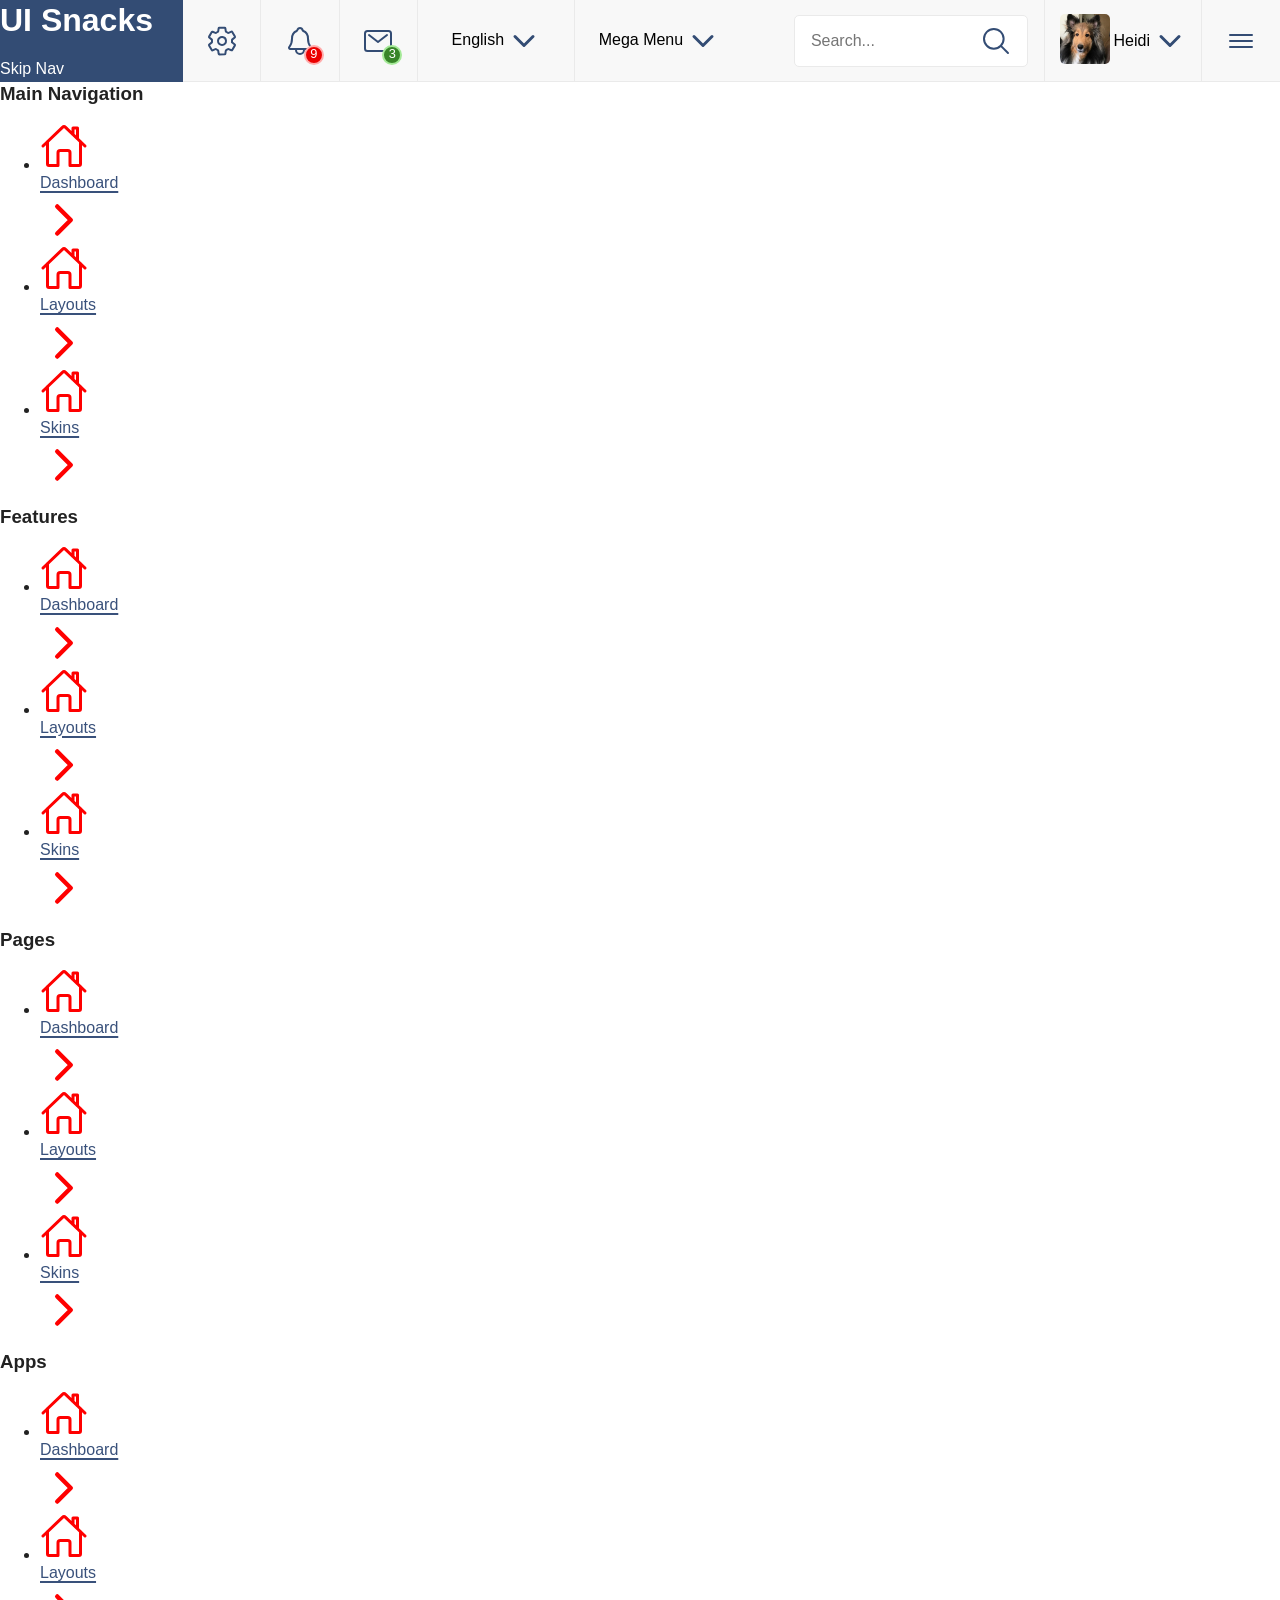
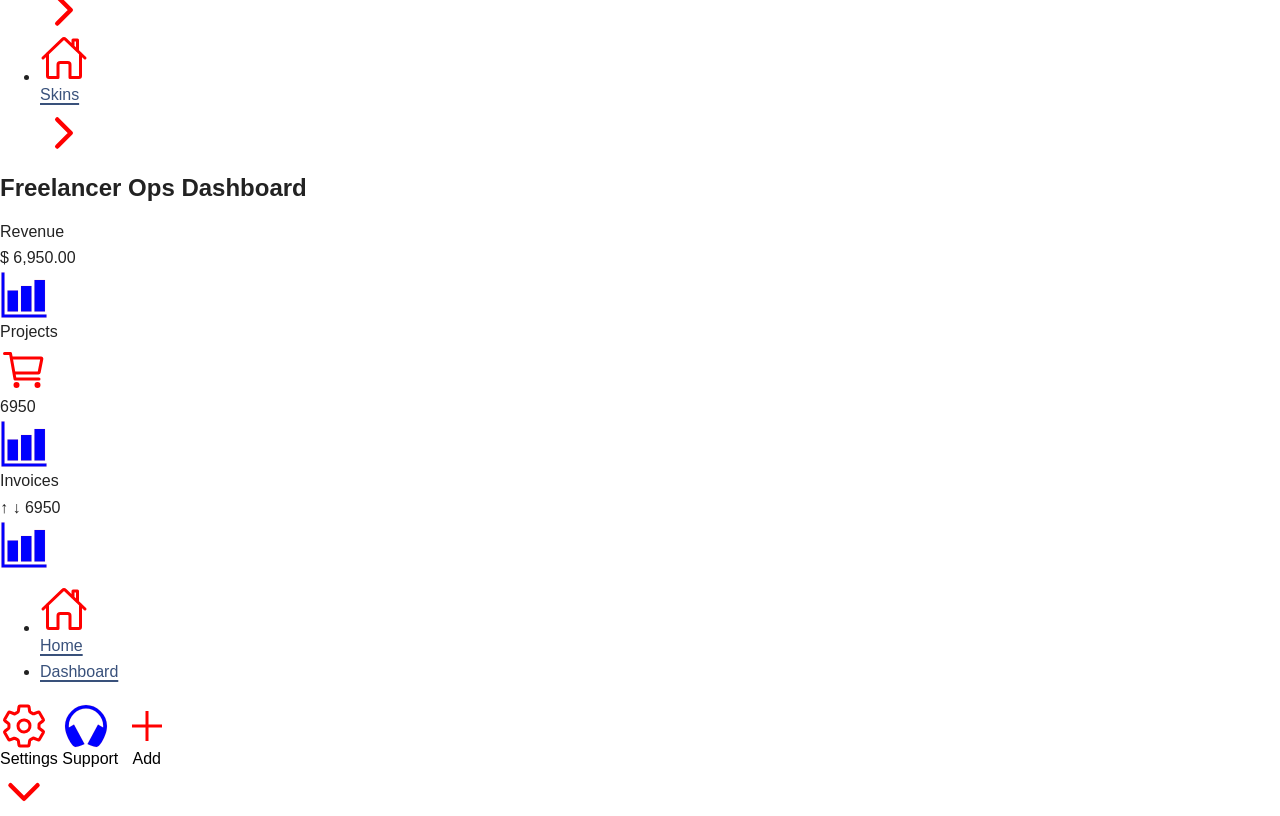
==== commit c2d85b1b: "styles for the header" ====
--- a/index.html
+++ b/index.html
@@ -15,17 +15,16 @@
 
 <body>
 	<header class="header">
+		<!-- use grid  - keep to the left -->
+		<div class="logo_nav-container">
+			<h1 class="primary_heading"><a href="#">UI Snacks</a></h1>
+			<nav class="skip_nav"><a href="#">Skip Nav</a></nav>
+		</div>
+		<!-- use grid - keep to the right -->
 		<div class="top_header">
-			<div class="logo">
-				<h1 class="primary_heading"><a href="#">UI Snacks</a></h1>
-				<div class="settings">
-					<span class="access-hidden">Settings</span>
+			<div class="header_item settings">
+				<button type="button" class="button_icon" aria-label="Settings">
 					<svg aria-hidden="true" xmlns="http://www.w3.org/2000/svg" class="ionicon" viewBox="0 0 512 512"><path d="M262.29 192.31a64 64 0 1057.4 57.4 64.13 64.13 0 00-57.4-57.4zM416.39 256a154.34 154.34 0 01-1.53 20.79l45.21 35.46a10.81 10.81 0 012.45 13.75l-42.77 74a10.81 10.81 0 01-13.14 4.59l-44.9-18.08a16.11 16.11 0 00-15.17 1.75A164.48 164.48 0 01325 400.8a15.94 15.94 0 00-8.82 12.14l-6.73 47.89a11.08 11.08 0 01-10.68 9.17h-85.54a11.11 11.11 0 01-10.69-8.87l-6.72-47.82a16.07 16.07 0 00-9-12.22 155.3 155.3 0 01-21.46-12.57 16 16 0 00-15.11-1.71l-44.89 18.07a10.81 10.81 0 01-13.14-4.58l-42.77-74a10.8 10.8 0 012.45-13.75l38.21-30a16.05 16.05 0 006-14.08c-.36-4.17-.58-8.33-.58-12.5s.21-8.27.58-12.35a16 16 0 00-6.07-13.94l-38.19-30A10.81 10.81 0 0149.48 186l42.77-74a10.81 10.81 0 0113.14-4.59l44.9 18.08a16.11 16.11 0 0015.17-1.75A164.48 164.48 0 01187 111.2a15.94 15.94 0 008.82-12.14l6.73-47.89A11.08 11.08 0 01213.23 42h85.54a11.11 11.11 0 0110.69 8.87l6.72 47.82a16.07 16.07 0 009 12.22 155.3 155.3 0 0121.46 12.57 16 16 0 0015.11 1.71l44.89-18.07a10.81 10.81 0 0113.14 4.58l42.77 74a10.8 10.8 0 01-2.45 13.75l-38.21 30a16.05 16.05 0 00-6.05 14.08c.33 4.14.55 8.3.55 12.47z" fill="none" stroke="" stroke-linecap="round" stroke-linejoin="round" stroke-width="32"/></svg>
-				</div>
-			</div>
-			<div class="header_item menu_item">
-				<button type="button" class="button_icon" aria-label="Open Menu" aria-controls="mainNav">
-					<svg aria-hidden="true" xmlns="http://www.w3.org/2000/svg" class="ionicon" viewBox="0 0 512 512"><path fill="none" stroke="" stroke-linecap="round" stroke-miterlimit="10" stroke-width="32" d="M80 160h352M80 256h352M80 352h352"/></svg>
 				</button>
 			</div>
 			<div class="header_item notification_item">
@@ -53,7 +52,7 @@
 				</button>
 				<form action="" class="form search_form">
 					<label class="access-hidden" for="search">Search</label>
-					<input type="search" name="search" id="search">
+					<input type="search" name="search" id="search" placeholder="Search...">
 					<button type="submit" class="button_icon" aria-label="Submit">
 						<svg aria-hidden="true" xmlns="http://www.w3.org/2000/svg" class="ionicon" viewBox="0 0 512 512"><path d="M221.09 64a157.09 157.09 0 10157.09 157.09A157.1 157.1 0 00221.09 64z" fill="none" stroke="" stroke-miterlimit="10" stroke-width="32"/><path fill="none" stroke="" stroke-linecap="round" stroke-miterlimit="10" stroke-width="32" d="M338.29 338.29L448 448"/></svg>
 					</button>
@@ -62,19 +61,95 @@
 			<div class="header_item user_profile">
 				<button type="button" class="button_icon">
 					<figure class="figure">
-						<img src="images/heidi.jpg" alt="Heidi Holden Profile">
+						<img src="assets/heidi-the-sheltie.jpg" alt="Heidi Holden Profile">
 					</figure>
 					Heidi
 					<svg aria-hidden="true" xmlns="http://www.w3.org/2000/svg" class="ionicon" viewBox="0 0 512 512"><path fill="none" stroke="" stroke-linecap="round" stroke-linejoin="round" stroke-width="48" d="M112 184l144 144 144-144"/></svg>
 				</button>
 			</div>
 			<div class="header_item another_menu">
-				<button type="button" class="button_icon" aria-label="Another Menu">
+				<button type="button" class="button_icon" aria-label="Open Menu" aria-controls="mainNav" aria-expanded="false">
 					<svg aria-hidden="true" xmlns="http://www.w3.org/2000/svg" class="ionicon" viewBox="0 0 512 512"><path fill="none" stroke="" stroke-linecap="round" stroke-miterlimit="10" stroke-width="32" d="M80 160h352M80 256h352M80 352h352"/></svg>
 				</button>
 			</div>
 		</div>
-		<div class="main_header">
+	</header>
+	<main class="main">
+		<nav id="mainNav" class="navigation">
+			<h3 class="nav_heading">Main Navigation</h3>
+			<ul class="main_nav">
+				<li><a href="#">
+						<svg aria-hidden="true" xmlns="http://www.w3.org/2000/svg" class="ionicon" viewBox="0 0 512 512"><path d="M80 212v236a16 16 0 0016 16h96V328a24 24 0 0124-24h80a24 24 0 0124 24v136h96a16 16 0 0016-16V212" fill="none" stroke="" stroke-linecap="round" stroke-linejoin="round" stroke-width="32"/><path d="M480 256L266.89 52c-5-5.28-16.69-5.34-21.78 0L32 256M400 179V64h-48v69" fill="none" stroke="" stroke-linecap="round" stroke-linejoin="round" stroke-width="32"/></svg>
+						<span>Dashboard</span>
+						<svg aria-hidden="true" xmlns="http://www.w3.org/2000/svg" class="ionicon" viewBox="0 0 512 512"><path fill="none" stroke="" stroke-linecap="round" stroke-linejoin="round" stroke-width="48" d="M184 112l144 144-144 144"/></svg>
+					</a></li>
+				<li><a href="#">
+						<svg aria-hidden="true" xmlns="http://www.w3.org/2000/svg" class="ionicon" viewBox="0 0 512 512"><path d="M80 212v236a16 16 0 0016 16h96V328a24 24 0 0124-24h80a24 24 0 0124 24v136h96a16 16 0 0016-16V212" fill="none" stroke="" stroke-linecap="round" stroke-linejoin="round" stroke-width="32"/><path d="M480 256L266.89 52c-5-5.28-16.69-5.34-21.78 0L32 256M400 179V64h-48v69" fill="none" stroke="" stroke-linecap="round" stroke-linejoin="round" stroke-width="32"/></svg>
+						<span>Layouts</span>
+						<svg aria-hidden="true" xmlns="http://www.w3.org/2000/svg" class="ionicon" viewBox="0 0 512 512"><path fill="none" stroke="" stroke-linecap="round" stroke-linejoin="round" stroke-width="48" d="M184 112l144 144-144 144"/></svg>
+					</a></li>
+				<li><a href="#">
+						<svg aria-hidden="true" xmlns="http://www.w3.org/2000/svg" class="ionicon" viewBox="0 0 512 512"><path d="M80 212v236a16 16 0 0016 16h96V328a24 24 0 0124-24h80a24 24 0 0124 24v136h96a16 16 0 0016-16V212" fill="none" stroke="" stroke-linecap="round" stroke-linejoin="round" stroke-width="32"/><path d="M480 256L266.89 52c-5-5.28-16.69-5.34-21.78 0L32 256M400 179V64h-48v69" fill="none" stroke="" stroke-linecap="round" stroke-linejoin="round" stroke-width="32"/></svg>
+						<span>Skins</span>
+						<svg aria-hidden="true" xmlns="http://www.w3.org/2000/svg" class="ionicon" viewBox="0 0 512 512"><path fill="none" stroke="" stroke-linecap="round" stroke-linejoin="round" stroke-width="48" d="M184 112l144 144-144 144"/></svg>
+					</a></li>
+			</ul>
+			<h3 class="nav_heading">Features</h3>
+			<ul class="main_nav">
+				<li><a href="#">
+						<svg aria-hidden="true" xmlns="http://www.w3.org/2000/svg" class="ionicon" viewBox="0 0 512 512"><path d="M80 212v236a16 16 0 0016 16h96V328a24 24 0 0124-24h80a24 24 0 0124 24v136h96a16 16 0 0016-16V212" fill="none" stroke="" stroke-linecap="round" stroke-linejoin="round" stroke-width="32"/><path d="M480 256L266.89 52c-5-5.28-16.69-5.34-21.78 0L32 256M400 179V64h-48v69" fill="none" stroke="" stroke-linecap="round" stroke-linejoin="round" stroke-width="32"/></svg>
+						<span>Dashboard</span>
+						<svg aria-hidden="true" xmlns="http://www.w3.org/2000/svg" class="ionicon" viewBox="0 0 512 512"><path fill="none" stroke="" stroke-linecap="round" stroke-linejoin="round" stroke-width="48" d="M184 112l144 144-144 144"/></svg>
+					</a></li>
+				<li><a href="#">
+						<svg aria-hidden="true" xmlns="http://www.w3.org/2000/svg" class="ionicon" viewBox="0 0 512 512"><path d="M80 212v236a16 16 0 0016 16h96V328a24 24 0 0124-24h80a24 24 0 0124 24v136h96a16 16 0 0016-16V212" fill="none" stroke="" stroke-linecap="round" stroke-linejoin="round" stroke-width="32"/><path d="M480 256L266.89 52c-5-5.28-16.69-5.34-21.78 0L32 256M400 179V64h-48v69" fill="none" stroke="" stroke-linecap="round" stroke-linejoin="round" stroke-width="32"/></svg>
+						<span>Layouts</span>
+						<svg aria-hidden="true" xmlns="http://www.w3.org/2000/svg" class="ionicon" viewBox="0 0 512 512"><path fill="none" stroke="" stroke-linecap="round" stroke-linejoin="round" stroke-width="48" d="M184 112l144 144-144 144"/></svg>
+					</a></li>
+				<li><a href="#">
+						<svg aria-hidden="true" xmlns="http://www.w3.org/2000/svg" class="ionicon" viewBox="0 0 512 512"><path d="M80 212v236a16 16 0 0016 16h96V328a24 24 0 0124-24h80a24 24 0 0124 24v136h96a16 16 0 0016-16V212" fill="none" stroke="" stroke-linecap="round" stroke-linejoin="round" stroke-width="32"/><path d="M480 256L266.89 52c-5-5.28-16.69-5.34-21.78 0L32 256M400 179V64h-48v69" fill="none" stroke="" stroke-linecap="round" stroke-linejoin="round" stroke-width="32"/></svg>
+						<span>Skins</span>
+						<svg aria-hidden="true" xmlns="http://www.w3.org/2000/svg" class="ionicon" viewBox="0 0 512 512"><path fill="none" stroke="" stroke-linecap="round" stroke-linejoin="round" stroke-width="48" d="M184 112l144 144-144 144"/></svg>
+					</a></li>
+			</ul>
+			<h3 class="nav_heading">Pages</h3>
+			<ul class="main_nav">
+				<li><a href="#">
+						<svg aria-hidden="true" xmlns="http://www.w3.org/2000/svg" class="ionicon" viewBox="0 0 512 512"><path d="M80 212v236a16 16 0 0016 16h96V328a24 24 0 0124-24h80a24 24 0 0124 24v136h96a16 16 0 0016-16V212" fill="none" stroke="" stroke-linecap="round" stroke-linejoin="round" stroke-width="32"/><path d="M480 256L266.89 52c-5-5.28-16.69-5.34-21.78 0L32 256M400 179V64h-48v69" fill="none" stroke="" stroke-linecap="round" stroke-linejoin="round" stroke-width="32"/></svg>
+						<span>Dashboard</span>
+						<svg aria-hidden="true" xmlns="http://www.w3.org/2000/svg" class="ionicon" viewBox="0 0 512 512"><path fill="none" stroke="" stroke-linecap="round" stroke-linejoin="round" stroke-width="48" d="M184 112l144 144-144 144"/></svg>
+					</a></li>
+				<li><a href="#">
+						<svg aria-hidden="true" xmlns="http://www.w3.org/2000/svg" class="ionicon" viewBox="0 0 512 512"><path d="M80 212v236a16 16 0 0016 16h96V328a24 24 0 0124-24h80a24 24 0 0124 24v136h96a16 16 0 0016-16V212" fill="none" stroke="" stroke-linecap="round" stroke-linejoin="round" stroke-width="32"/><path d="M480 256L266.89 52c-5-5.28-16.69-5.34-21.78 0L32 256M400 179V64h-48v69" fill="none" stroke="" stroke-linecap="round" stroke-linejoin="round" stroke-width="32"/></svg>
+						<span>Layouts</span>
+						<svg aria-hidden="true" xmlns="http://www.w3.org/2000/svg" class="ionicon" viewBox="0 0 512 512"><path fill="none" stroke="" stroke-linecap="round" stroke-linejoin="round" stroke-width="48" d="M184 112l144 144-144 144"/></svg>
+					</a></li>
+				<li><a href="#">
+						<svg aria-hidden="true" xmlns="http://www.w3.org/2000/svg" class="ionicon" viewBox="0 0 512 512"><path d="M80 212v236a16 16 0 0016 16h96V328a24 24 0 0124-24h80a24 24 0 0124 24v136h96a16 16 0 0016-16V212" fill="none" stroke="" stroke-linecap="round" stroke-linejoin="round" stroke-width="32"/><path d="M480 256L266.89 52c-5-5.28-16.69-5.34-21.78 0L32 256M400 179V64h-48v69" fill="none" stroke="" stroke-linecap="round" stroke-linejoin="round" stroke-width="32"/></svg>
+						<span>Skins</span>
+						<svg aria-hidden="true" xmlns="http://www.w3.org/2000/svg" class="ionicon" viewBox="0 0 512 512"><path fill="none" stroke="" stroke-linecap="round" stroke-linejoin="round" stroke-width="48" d="M184 112l144 144-144 144"/></svg>
+					</a></li>
+			</ul>
+			<h3 class="nav_heading">Apps</h3>
+			<ul class="main_nav">
+				<li><a href="#">
+						<svg aria-hidden="true" xmlns="http://www.w3.org/2000/svg" class="ionicon" viewBox="0 0 512 512"><path d="M80 212v236a16 16 0 0016 16h96V328a24 24 0 0124-24h80a24 24 0 0124 24v136h96a16 16 0 0016-16V212" fill="none" stroke="" stroke-linecap="round" stroke-linejoin="round" stroke-width="32"/><path d="M480 256L266.89 52c-5-5.28-16.69-5.34-21.78 0L32 256M400 179V64h-48v69" fill="none" stroke="" stroke-linecap="round" stroke-linejoin="round" stroke-width="32"/></svg>
+						<span>Dashboard</span>
+						<svg aria-hidden="true" xmlns="http://www.w3.org/2000/svg" class="ionicon" viewBox="0 0 512 512"><path fill="none" stroke="" stroke-linecap="round" stroke-linejoin="round" stroke-width="48" d="M184 112l144 144-144 144"/></svg>
+					</a></li>
+				<li><a href="#">
+						<svg aria-hidden="true" xmlns="http://www.w3.org/2000/svg" class="ionicon" viewBox="0 0 512 512"><path d="M80 212v236a16 16 0 0016 16h96V328a24 24 0 0124-24h80a24 24 0 0124 24v136h96a16 16 0 0016-16V212" fill="none" stroke="" stroke-linecap="round" stroke-linejoin="round" stroke-width="32"/><path d="M480 256L266.89 52c-5-5.28-16.69-5.34-21.78 0L32 256M400 179V64h-48v69" fill="none" stroke="" stroke-linecap="round" stroke-linejoin="round" stroke-width="32"/></svg>
+						<span>Layouts</span>
+						<svg aria-hidden="true" xmlns="http://www.w3.org/2000/svg" class="ionicon" viewBox="0 0 512 512"><path fill="none" stroke="" stroke-linecap="round" stroke-linejoin="round" stroke-width="48" d="M184 112l144 144-144 144"/></svg>
+					</a></li>
+				<li><a href="#">
+						<svg aria-hidden="true" xmlns="http://www.w3.org/2000/svg" class="ionicon" viewBox="0 0 512 512"><path d="M80 212v236a16 16 0 0016 16h96V328a24 24 0 0124-24h80a24 24 0 0124 24v136h96a16 16 0 0016-16V212" fill="none" stroke="" stroke-linecap="round" stroke-linejoin="round" stroke-width="32"/><path d="M480 256L266.89 52c-5-5.28-16.69-5.34-21.78 0L32 256M400 179V64h-48v69" fill="none" stroke="" stroke-linecap="round" stroke-linejoin="round" stroke-width="32"/></svg>
+						<span>Skins</span>
+						<svg aria-hidden="true" xmlns="http://www.w3.org/2000/svg" class="ionicon" viewBox="0 0 512 512"><path fill="none" stroke="" stroke-linecap="round" stroke-linejoin="round" stroke-width="48" d="M184 112l144 144-144 144"/></svg>
+					</a></li>
+			</ul>
+		</nav>
+		<header class="main_header">
 			<div class="middle_header">
 				<h2 class="site_title">Freelancer Ops Dashboard</h2>
 				<div class="snapshot">
@@ -130,84 +205,8 @@
 					</button>
 				</div>
 			</div>
-			<nav class="navigation">
-				<h3 class="nav_heading">Main Navigation</h3>
-				<ul class="main_nav">
-					<li><a href="#">
-							<svg aria-hidden="true" xmlns="http://www.w3.org/2000/svg" class="ionicon" viewBox="0 0 512 512"><path d="M80 212v236a16 16 0 0016 16h96V328a24 24 0 0124-24h80a24 24 0 0124 24v136h96a16 16 0 0016-16V212" fill="none" stroke="" stroke-linecap="round" stroke-linejoin="round" stroke-width="32"/><path d="M480 256L266.89 52c-5-5.28-16.69-5.34-21.78 0L32 256M400 179V64h-48v69" fill="none" stroke="" stroke-linecap="round" stroke-linejoin="round" stroke-width="32"/></svg>
-							<span>Dashboard</span>
-							<svg aria-hidden="true" xmlns="http://www.w3.org/2000/svg" class="ionicon" viewBox="0 0 512 512"><path fill="none" stroke="" stroke-linecap="round" stroke-linejoin="round" stroke-width="48" d="M184 112l144 144-144 144"/></svg>
-						</a></li>
-					<li><a href="#">
-							<svg aria-hidden="true" xmlns="http://www.w3.org/2000/svg" class="ionicon" viewBox="0 0 512 512"><path d="M80 212v236a16 16 0 0016 16h96V328a24 24 0 0124-24h80a24 24 0 0124 24v136h96a16 16 0 0016-16V212" fill="none" stroke="" stroke-linecap="round" stroke-linejoin="round" stroke-width="32"/><path d="M480 256L266.89 52c-5-5.28-16.69-5.34-21.78 0L32 256M400 179V64h-48v69" fill="none" stroke="" stroke-linecap="round" stroke-linejoin="round" stroke-width="32"/></svg>
-							<span>Layouts</span>
-							<svg aria-hidden="true" xmlns="http://www.w3.org/2000/svg" class="ionicon" viewBox="0 0 512 512"><path fill="none" stroke="" stroke-linecap="round" stroke-linejoin="round" stroke-width="48" d="M184 112l144 144-144 144"/></svg>
-						</a></li>
-					<li><a href="#">
-							<svg aria-hidden="true" xmlns="http://www.w3.org/2000/svg" class="ionicon" viewBox="0 0 512 512"><path d="M80 212v236a16 16 0 0016 16h96V328a24 24 0 0124-24h80a24 24 0 0124 24v136h96a16 16 0 0016-16V212" fill="none" stroke="" stroke-linecap="round" stroke-linejoin="round" stroke-width="32"/><path d="M480 256L266.89 52c-5-5.28-16.69-5.34-21.78 0L32 256M400 179V64h-48v69" fill="none" stroke="" stroke-linecap="round" stroke-linejoin="round" stroke-width="32"/></svg>
-							<span>Skins</span>
-							<svg aria-hidden="true" xmlns="http://www.w3.org/2000/svg" class="ionicon" viewBox="0 0 512 512"><path fill="none" stroke="" stroke-linecap="round" stroke-linejoin="round" stroke-width="48" d="M184 112l144 144-144 144"/></svg>
-						</a></li>
-				</ul>
-				<h3 class="nav_heading">Features</h3>
-				<ul class="main_nav">
-					<li><a href="#">
-							<svg aria-hidden="true" xmlns="http://www.w3.org/2000/svg" class="ionicon" viewBox="0 0 512 512"><path d="M80 212v236a16 16 0 0016 16h96V328a24 24 0 0124-24h80a24 24 0 0124 24v136h96a16 16 0 0016-16V212" fill="none" stroke="" stroke-linecap="round" stroke-linejoin="round" stroke-width="32"/><path d="M480 256L266.89 52c-5-5.28-16.69-5.34-21.78 0L32 256M400 179V64h-48v69" fill="none" stroke="" stroke-linecap="round" stroke-linejoin="round" stroke-width="32"/></svg>
-							<span>Dashboard</span>
-							<svg aria-hidden="true" xmlns="http://www.w3.org/2000/svg" class="ionicon" viewBox="0 0 512 512"><path fill="none" stroke="" stroke-linecap="round" stroke-linejoin="round" stroke-width="48" d="M184 112l144 144-144 144"/></svg>
-						</a></li>
-					<li><a href="#">
-							<svg aria-hidden="true" xmlns="http://www.w3.org/2000/svg" class="ionicon" viewBox="0 0 512 512"><path d="M80 212v236a16 16 0 0016 16h96V328a24 24 0 0124-24h80a24 24 0 0124 24v136h96a16 16 0 0016-16V212" fill="none" stroke="" stroke-linecap="round" stroke-linejoin="round" stroke-width="32"/><path d="M480 256L266.89 52c-5-5.28-16.69-5.34-21.78 0L32 256M400 179V64h-48v69" fill="none" stroke="" stroke-linecap="round" stroke-linejoin="round" stroke-width="32"/></svg>
-							<span>Layouts</span>
-							<svg aria-hidden="true" xmlns="http://www.w3.org/2000/svg" class="ionicon" viewBox="0 0 512 512"><path fill="none" stroke="" stroke-linecap="round" stroke-linejoin="round" stroke-width="48" d="M184 112l144 144-144 144"/></svg>
-						</a></li>
-					<li><a href="#">
-							<svg aria-hidden="true" xmlns="http://www.w3.org/2000/svg" class="ionicon" viewBox="0 0 512 512"><path d="M80 212v236a16 16 0 0016 16h96V328a24 24 0 0124-24h80a24 24 0 0124 24v136h96a16 16 0 0016-16V212" fill="none" stroke="" stroke-linecap="round" stroke-linejoin="round" stroke-width="32"/><path d="M480 256L266.89 52c-5-5.28-16.69-5.34-21.78 0L32 256M400 179V64h-48v69" fill="none" stroke="" stroke-linecap="round" stroke-linejoin="round" stroke-width="32"/></svg>
-							<span>Skins</span>
-							<svg aria-hidden="true" xmlns="http://www.w3.org/2000/svg" class="ionicon" viewBox="0 0 512 512"><path fill="none" stroke="" stroke-linecap="round" stroke-linejoin="round" stroke-width="48" d="M184 112l144 144-144 144"/></svg>
-						</a></li>
-				</ul>
-				<h3 class="nav_heading">Pages</h3>
-				<ul class="main_nav">
-					<li><a href="#">
-							<svg aria-hidden="true" xmlns="http://www.w3.org/2000/svg" class="ionicon" viewBox="0 0 512 512"><path d="M80 212v236a16 16 0 0016 16h96V328a24 24 0 0124-24h80a24 24 0 0124 24v136h96a16 16 0 0016-16V212" fill="none" stroke="" stroke-linecap="round" stroke-linejoin="round" stroke-width="32"/><path d="M480 256L266.89 52c-5-5.28-16.69-5.34-21.78 0L32 256M400 179V64h-48v69" fill="none" stroke="" stroke-linecap="round" stroke-linejoin="round" stroke-width="32"/></svg>
-							<span>Dashboard</span>
-							<svg aria-hidden="true" xmlns="http://www.w3.org/2000/svg" class="ionicon" viewBox="0 0 512 512"><path fill="none" stroke="" stroke-linecap="round" stroke-linejoin="round" stroke-width="48" d="M184 112l144 144-144 144"/></svg>
-						</a></li>
-					<li><a href="#">
-							<svg aria-hidden="true" xmlns="http://www.w3.org/2000/svg" class="ionicon" viewBox="0 0 512 512"><path d="M80 212v236a16 16 0 0016 16h96V328a24 24 0 0124-24h80a24 24 0 0124 24v136h96a16 16 0 0016-16V212" fill="none" stroke="" stroke-linecap="round" stroke-linejoin="round" stroke-width="32"/><path d="M480 256L266.89 52c-5-5.28-16.69-5.34-21.78 0L32 256M400 179V64h-48v69" fill="none" stroke="" stroke-linecap="round" stroke-linejoin="round" stroke-width="32"/></svg>
-							<span>Layouts</span>
-							<svg aria-hidden="true" xmlns="http://www.w3.org/2000/svg" class="ionicon" viewBox="0 0 512 512"><path fill="none" stroke="" stroke-linecap="round" stroke-linejoin="round" stroke-width="48" d="M184 112l144 144-144 144"/></svg>
-						</a></li>
-					<li><a href="#">
-							<svg aria-hidden="true" xmlns="http://www.w3.org/2000/svg" class="ionicon" viewBox="0 0 512 512"><path d="M80 212v236a16 16 0 0016 16h96V328a24 24 0 0124-24h80a24 24 0 0124 24v136h96a16 16 0 0016-16V212" fill="none" stroke="" stroke-linecap="round" stroke-linejoin="round" stroke-width="32"/><path d="M480 256L266.89 52c-5-5.28-16.69-5.34-21.78 0L32 256M400 179V64h-48v69" fill="none" stroke="" stroke-linecap="round" stroke-linejoin="round" stroke-width="32"/></svg>
-							<span>Skins</span>
-							<svg aria-hidden="true" xmlns="http://www.w3.org/2000/svg" class="ionicon" viewBox="0 0 512 512"><path fill="none" stroke="" stroke-linecap="round" stroke-linejoin="round" stroke-width="48" d="M184 112l144 144-144 144"/></svg>
-						</a></li>
-				</ul>
-				<h3 class="nav_heading">Apps</h3>
-				<ul class="main_nav">
-					<li><a href="#">
-							<svg aria-hidden="true" xmlns="http://www.w3.org/2000/svg" class="ionicon" viewBox="0 0 512 512"><path d="M80 212v236a16 16 0 0016 16h96V328a24 24 0 0124-24h80a24 24 0 0124 24v136h96a16 16 0 0016-16V212" fill="none" stroke="" stroke-linecap="round" stroke-linejoin="round" stroke-width="32"/><path d="M480 256L266.89 52c-5-5.28-16.69-5.34-21.78 0L32 256M400 179V64h-48v69" fill="none" stroke="" stroke-linecap="round" stroke-linejoin="round" stroke-width="32"/></svg>
-							<span>Dashboard</span>
-							<svg aria-hidden="true" xmlns="http://www.w3.org/2000/svg" class="ionicon" viewBox="0 0 512 512"><path fill="none" stroke="" stroke-linecap="round" stroke-linejoin="round" stroke-width="48" d="M184 112l144 144-144 144"/></svg>
-						</a></li>
-					<li><a href="#">
-							<svg aria-hidden="true" xmlns="http://www.w3.org/2000/svg" class="ionicon" viewBox="0 0 512 512"><path d="M80 212v236a16 16 0 0016 16h96V328a24 24 0 0124-24h80a24 24 0 0124 24v136h96a16 16 0 0016-16V212" fill="none" stroke="" stroke-linecap="round" stroke-linejoin="round" stroke-width="32"/><path d="M480 256L266.89 52c-5-5.28-16.69-5.34-21.78 0L32 256M400 179V64h-48v69" fill="none" stroke="" stroke-linecap="round" stroke-linejoin="round" stroke-width="32"/></svg>
-							<span>Layouts</span>
-							<svg aria-hidden="true" xmlns="http://www.w3.org/2000/svg" class="ionicon" viewBox="0 0 512 512"><path fill="none" stroke="" stroke-linecap="round" stroke-linejoin="round" stroke-width="48" d="M184 112l144 144-144 144"/></svg>
-						</a></li>
-					<li><a href="#">
-							<svg aria-hidden="true" xmlns="http://www.w3.org/2000/svg" class="ionicon" viewBox="0 0 512 512"><path d="M80 212v236a16 16 0 0016 16h96V328a24 24 0 0124-24h80a24 24 0 0124 24v136h96a16 16 0 0016-16V212" fill="none" stroke="" stroke-linecap="round" stroke-linejoin="round" stroke-width="32"/><path d="M480 256L266.89 52c-5-5.28-16.69-5.34-21.78 0L32 256M400 179V64h-48v69" fill="none" stroke="" stroke-linecap="round" stroke-linejoin="round" stroke-width="32"/></svg>
-							<span>Skins</span>
-							<svg aria-hidden="true" xmlns="http://www.w3.org/2000/svg" class="ionicon" viewBox="0 0 512 512"><path fill="none" stroke="" stroke-linecap="round" stroke-linejoin="round" stroke-width="48" d="M184 112l144 144-144 144"/></svg>
-						</a></li>
-				</ul>
-			</nav>
-		</div>
-	</header>
-
-	<main class="main"></main>
+		</header>
+	</main>
 	<footer class="footer"></footer>
 </body>
 
--- a/style.css
+++ b/style.css
@@ -1,3 +1,17 @@
+/*
+// <weight>: Use a value from 300 to 800
+// <uniquifier>: Use a unique and descriptive class name
+
+.open-sans-<uniquifier> {
+  font-family: "Open Sans", sans-serif;
+  font-optical-sizing: auto;
+  font-weight: <weight>;
+  font-style: normal;
+  font-variation-settings:
+    "wdth" 100;
+}
+*/
+
 :root {
 	--navy: #334c74;
 	--lt-navy: #39517b;
@@ -17,3 +31,196 @@
 	--gray: #eaeaea;
 	--lt-gray: #f8f8f8;
 }
+
+html {
+	box-sizing: border-box;
+}
+
+*,
+*::before,
+*::after {
+	box-sizing: inherit;
+}
+
+body {
+	padding: 0;
+	margin: 0;
+	font-family: "Open Sans", sans-serif;
+	font-optical-sizing: auto;
+	font-weight: 400;
+	font-style: normal;
+	font-size: 100%;
+	line-height: 1.65;
+	color: var(--black);
+	background-color: var(--white);
+}
+
+figure {
+	margin: 0;
+}
+
+img {
+	max-width: 100%;
+	height: auto;
+}
+
+svg {
+	display: block;
+	width: 3rem;
+	height: 3rem;
+	fill: blue;
+	stroke: red;
+}
+
+button {
+	padding: 0;
+	border: none;
+	background-color: transparent;
+	cursor: pointer;
+}
+
+h1,
+h2,
+h3,
+h4 {
+	font-weight: 700;
+	line-height: 1.25;
+	margin: 0 0 1rem;
+}
+
+a {
+	text-decoration-color: var(--lt-navy);
+	text-decoration-thickness: 2px;
+	text-underline-offset: 3px;
+	color: var(--lt-navy);
+	transition: text-decoration-color 300ms ease-in-out;
+}
+
+a:focus,
+a:hover,
+a:active {
+	text-decoration-color: transparent;
+}
+
+.access-hidden {
+	clip: rect(0 0 0 0);
+	clip-path: inset(50%);
+	height: 1px;
+	overflow: hidden;
+	position: absolute;
+	white-space: nowrap;
+	width: 1px;
+}
+
+/* Header */
+.header {
+	display: grid;
+	grid-template-columns: 1fr 6fr;
+}
+
+.logo_nav-container {
+	background-color: var(--navy);
+	color: var(--white);
+}
+
+.logo_nav-container a {
+	text-decoration: none;
+	color: var(--white);
+}
+
+.top_header {
+	display: grid;
+	grid-template-columns: 1fr 1fr 1fr 2fr 6fr 2fr 1fr;
+	background-color: var(--lt-gray);
+}
+
+.header_item {
+	display: flex;
+	justify-content: center;
+	align-items: center;
+	border-right: 1px solid var(--gray);
+	border-bottom: 1px solid var(--gray);
+}
+
+.header_item:last-of-type {
+	border-right: none;
+}
+
+.header_item svg {
+	width: 2rem;
+	height: 2rem;
+	stroke: var(--navy);
+}
+
+.button_icon {
+	position: relative;
+	display: flex;
+	flex-flow: row nowrap;
+	align-items: center;
+	gap: 0.25rem;
+	padding: 0.5rem;
+	z-index: 0;
+}
+
+.button_count {
+	position: absolute;
+	bottom: 0;
+	right: 0;
+	z-index: 1;
+	display: block;
+	width: 1.25rem;
+	height: 1.25rem;
+	border-radius: 50%;
+	color: var(--white);
+	font-size: 0.8rem;
+}
+
+.notification_count {
+	background-color: var(--red);
+	border: 2px solid var(--pink);
+}
+
+.message_count {
+	background-color: var(--green);
+	border: 2px solid var(--mint);
+}
+
+.mega_container {
+	display: flex;
+	flex-flow: row nowrap;
+	justify-content: space-between;
+	align-items: center;
+	padding: 0 1rem;
+}
+
+.search_form {
+	position: relative;
+	z-index: 0;
+}
+
+input[type="search"] {
+	padding: 1rem;
+	border: 1px solid var(--gray);
+	border-radius: 5px;
+	background-color: var(--white);
+}
+
+.search_form .button_icon {
+	position: absolute;
+	top: 50%;
+	right: 0.5rem;
+	transform: translateY(-50%);
+}
+
+.user_profile .figure {
+	width: 50px;
+	height: auto;
+	aspect-ratio: 1;
+}
+
+.user_profile img {
+	width: 100%;
+	height: 100%;
+	object-fit: cover;
+	border-radius: 5px;
+}
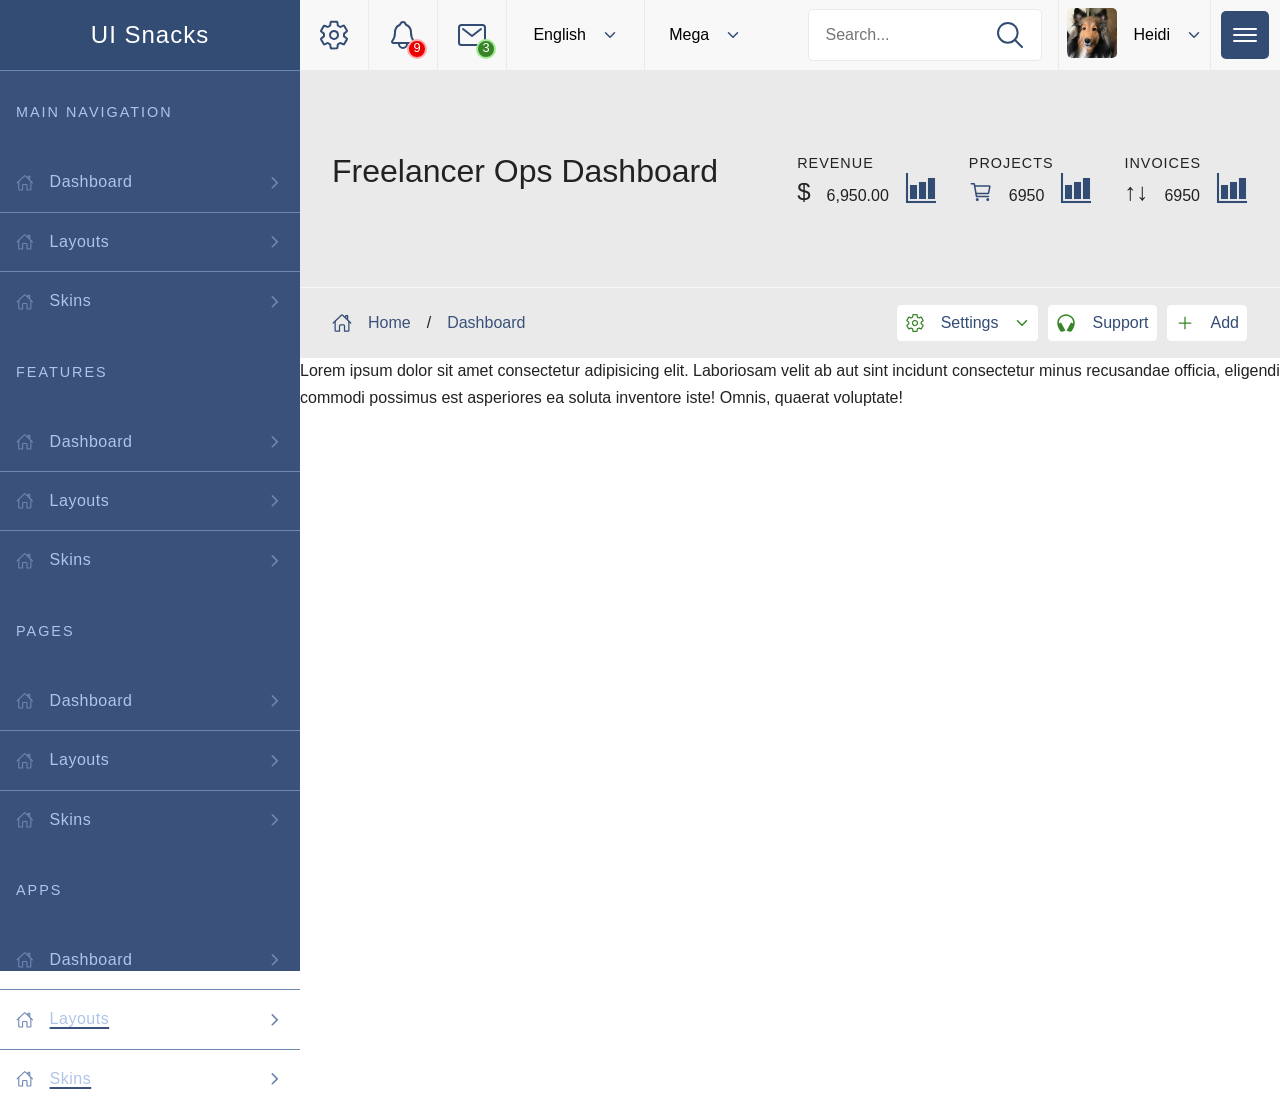
==== commit d9349df0: "styles for headers and navigation" ====
--- a/index.html
+++ b/index.html
@@ -18,7 +18,6 @@
 		<!-- use grid  - keep to the left -->
 		<div class="logo_nav-container">
 			<h1 class="primary_heading"><a href="#">UI Snacks</a></h1>
-			<nav class="skip_nav"><a href="#">Skip Nav</a></nav>
 		</div>
 		<!-- use grid - keep to the right -->
 		<div class="top_header">
@@ -41,13 +40,13 @@
 			</div>
 			<div class="header_item language_icon">
 				<button type="button" class="button_icon">
-					English
+					<span>English</span>
 					<svg aria-hidden="true" xmlns="http://www.w3.org/2000/svg" class="ionicon" viewBox="0 0 512 512"><path fill="none" stroke="" stroke-linecap="round" stroke-linejoin="round" stroke-width="48" d="M112 184l144 144 144-144"/></svg>
 				</button>
 			</div>
 			<div class="header_item mega_container search_container">
 				<button type="button" class="button_icon">
-					Mega Menu
+					<span>Mega</span>
 					<svg aria-label="true" xmlns="http://www.w3.org/2000/svg" class="ionicon" viewBox="0 0 512 512"><path fill="none" stroke="" stroke-linecap="round" stroke-linejoin="round" stroke-width="48" d="M112 184l144 144 144-144"/></svg>
 				</button>
 				<form action="" class="form search_form">
@@ -63,17 +62,18 @@
 					<figure class="figure">
 						<img src="assets/heidi-the-sheltie.jpg" alt="Heidi Holden Profile">
 					</figure>
-					Heidi
+					<span>Heidi</span>
 					<svg aria-hidden="true" xmlns="http://www.w3.org/2000/svg" class="ionicon" viewBox="0 0 512 512"><path fill="none" stroke="" stroke-linecap="round" stroke-linejoin="round" stroke-width="48" d="M112 184l144 144 144-144"/></svg>
 				</button>
 			</div>
-			<div class="header_item another_menu">
-				<button type="button" class="button_icon" aria-label="Open Menu" aria-controls="mainNav" aria-expanded="false">
+			<div class="header_item">
+				<button type="button" class="button_icon menu_button" aria-label="Open Menu" aria-controls="mainNav" aria-expanded="false">
 					<svg aria-hidden="true" xmlns="http://www.w3.org/2000/svg" class="ionicon" viewBox="0 0 512 512"><path fill="none" stroke="" stroke-linecap="round" stroke-miterlimit="10" stroke-width="32" d="M80 160h352M80 256h352M80 352h352"/></svg>
 				</button>
 			</div>
 		</div>
 	</header>
+	<nav class="skip_nav"><a href="#content">Skip Nav</a></nav>
 	<main class="main">
 		<nav id="mainNav" class="navigation">
 			<h3 class="nav_heading">Main Navigation</h3>
@@ -149,63 +149,68 @@
 					</a></li>
 			</ul>
 		</nav>
-		<header class="main_header">
-			<div class="middle_header">
-				<h2 class="site_title">Freelancer Ops Dashboard</h2>
-				<div class="snapshot">
-					<div class="snapshot_item">
-						<div class="snapshot_title">Revenue</div>
-						<div class="shapshot_group">
-							<span>&dollar;</span>
-							<span>6,950.00</span>
-							<svg aria-hidden="true" xmlns="http://www.w3.org/2000/svg" class="ionicon" viewBox="0 0 512 512"><path d="M496 496H16V16h32v448h448v32z"/><path d="M192 432H80V208h112zM336 432H224V160h112zM479.64 432h-112V96h112z"/></svg>
+		<div id="content" class="wrap">
+			<header class="main_header">
+				<div class="middle_header">
+					<h2 class="site_title">Freelancer Ops Dashboard</h2>
+					<div class="snapshot">
+						<div class="snapshot_item">
+							<h3 class="snapshot_title">Revenue</h3>
+							<div class="snapshot_group">
+								<span>&dollar;</span>
+								<span>6,950.00</span>
+								<svg aria-hidden="true" xmlns="http://www.w3.org/2000/svg" class="ionicon" viewBox="0 0 512 512"><path d="M496 496H16V16h32v448h448v32z"/><path d="M192 432H80V208h112zM336 432H224V160h112zM479.64 432h-112V96h112z"/></svg>
+							</div>
 						</div>
-					</div>
-					<div class="snapshot_item">
-						<div class="snapshot_title">Projects</div>
-						<div class="snapshot_group">
-							<svg aria-hidden="true" xmlns="http://www.w3.org/2000/svg" class="ionicon" viewBox="0 0 512 512"><circle cx="176" cy="416" r="16" fill="none" stroke="" stroke-linecap="round" stroke-linejoin="round" stroke-width="32"/><circle cx="400" cy="416" r="16" fill="none" stroke="" stroke-linecap="round" stroke-linejoin="round" stroke-width="32"/><path fill="none" stroke="" stroke-linecap="round" stroke-linejoin="round" stroke-width="32" d="M48 80h64l48 272h256"/><path d="M160 288h249.44a8 8 0 007.85-6.43l28.8-144a8 8 0 00-7.85-9.57H128" fill="none" stroke="" stroke-linecap="round" stroke-linejoin="round" stroke-width="32"/></svg>
-							<span>6950</span>
-							<svg aria-hidden="true" xmlns="http://www.w3.org/2000/svg" class="ionicon" viewBox="0 0 512 512"><path d="M496 496H16V16h32v448h448v32z"/><path d="M192 432H80V208h112zM336 432H224V160h112zM479.64 432h-112V96h112z"/></svg>
+						<div class="snapshot_item">
+							<h3 class="snapshot_title">Projects</h3>
+							<div class="snapshot_group">
+								<svg aria-hidden="true" xmlns="http://www.w3.org/2000/svg" class="ionicon" viewBox="0 0 512 512"><circle cx="176" cy="416" r="16" fill="none" stroke="" stroke-linecap="round" stroke-linejoin="round" stroke-width="32"/><circle cx="400" cy="416" r="16" fill="none" stroke="" stroke-linecap="round" stroke-linejoin="round" stroke-width="32"/><path fill="none" stroke="" stroke-linecap="round" stroke-linejoin="round" stroke-width="32" d="M48 80h64l48 272h256"/><path d="M160 288h249.44a8 8 0 007.85-6.43l28.8-144a8 8 0 00-7.85-9.57H128" fill="none" stroke="" stroke-linecap="round" stroke-linejoin="round" stroke-width="32"/></svg>
+								<span>6950</span>
+								<svg aria-hidden="true" xmlns="http://www.w3.org/2000/svg" class="ionicon" viewBox="0 0 512 512"><path d="M496 496H16V16h32v448h448v32z"/><path d="M192 432H80V208h112zM336 432H224V160h112zM479.64 432h-112V96h112z"/></svg>
+							</div>
 						</div>
-					</div>
-					<div class="snapshot_item">
-						<span class="snapshot_title">Invoices</span>
-						<div class="snapshot_group">
-							<span>&uarr; &darr;</span>
-							<span>6950</span>
-							<svg aria-hidden="true" xmlns="http://www.w3.org/2000/svg" class="ionicon" viewBox="0 0 512 512"><path d="M496 496H16V16h32v448h448v32z"/><path d="M192 432H80V208h112zM336 432H224V160h112zM479.64 432h-112V96h112z"/></svg>
+						<div class="snapshot_item">
+							<h3 class="snapshot_title">Invoices</h3>
+							<div class="snapshot_group">
+								<span>&uarr;&darr;</span>
+								<span>6950</span>
+								<svg aria-hidden="true" xmlns="http://www.w3.org/2000/svg" class="ionicon" viewBox="0 0 512 512"><path d="M496 496H16V16h32v448h448v32z"/><path d="M192 432H80V208h112zM336 432H224V160h112zM479.64 432h-112V96h112z"/></svg>
+							</div>
 						</div>
 					</div>
 				</div>
-			</div>
-			<div class="lower_header">
-				<nav class="breadcrumbs">
-					<ul class="breadcrumbs_nav">
-						<li><a href="#">
+				<div class="lower_header">
+					<nav class="breadcrumbs">
+						<ul class="breadcrumbs_nav">
+							<li>
 								<svg aria-hidden="true" xmlns="http://www.w3.org/2000/svg" class="ionicon" viewBox="0 0 512 512"><path d="M80 212v236a16 16 0 0016 16h96V328a24 24 0 0124-24h80a24 24 0 0124 24v136h96a16 16 0 0016-16V212" fill="none" stroke="" stroke-linecap="round" stroke-linejoin="round" stroke-width="32"/><path d="M480 256L266.89 52c-5-5.28-16.69-5.34-21.78 0L32 256M400 179V64h-48v69" fill="none" stroke="" stroke-linecap="round" stroke-linejoin="round" stroke-width="32"/></svg>
-								Home
-							</a></li>
-						<li><a href="#">Dashboard</a></li>
-					</ul>
-				</nav>
-				<div class="settings_group">
-					<button type="button" class="button">
-						<svg aria-hidden="true" xmlns="http://www.w3.org/2000/svg" class="ionicon" viewBox="0 0 512 512"><path d="M262.29 192.31a64 64 0 1057.4 57.4 64.13 64.13 0 00-57.4-57.4zM416.39 256a154.34 154.34 0 01-1.53 20.79l45.21 35.46a10.81 10.81 0 012.45 13.75l-42.77 74a10.81 10.81 0 01-13.14 4.59l-44.9-18.08a16.11 16.11 0 00-15.17 1.75A164.48 164.48 0 01325 400.8a15.94 15.94 0 00-8.82 12.14l-6.73 47.89a11.08 11.08 0 01-10.68 9.17h-85.54a11.11 11.11 0 01-10.69-8.87l-6.72-47.82a16.07 16.07 0 00-9-12.22 155.3 155.3 0 01-21.46-12.57 16 16 0 00-15.11-1.71l-44.89 18.07a10.81 10.81 0 01-13.14-4.58l-42.77-74a10.8 10.8 0 012.45-13.75l38.21-30a16.05 16.05 0 006-14.08c-.36-4.17-.58-8.33-.58-12.5s.21-8.27.58-12.35a16 16 0 00-6.07-13.94l-38.19-30A10.81 10.81 0 0149.48 186l42.77-74a10.81 10.81 0 0113.14-4.59l44.9 18.08a16.11 16.11 0 0015.17-1.75A164.48 164.48 0 01187 111.2a15.94 15.94 0 008.82-12.14l6.73-47.89A11.08 11.08 0 01213.23 42h85.54a11.11 11.11 0 0110.69 8.87l6.72 47.82a16.07 16.07 0 009 12.22 155.3 155.3 0 0121.46 12.57 16 16 0 0015.11 1.71l44.89-18.07a10.81 10.81 0 0113.14 4.58l42.77 74a10.8 10.8 0 01-2.45 13.75l-38.21 30a16.05 16.05 0 00-6.05 14.08c.33 4.14.55 8.3.55 12.47z" fill="none" stroke="" stroke-linecap="round" stroke-linejoin="round" stroke-width="32"/></svg>
-						<span>Settings</span>
-						<svg aria-hidden="true" xmlns="http://www.w3.org/2000/svg" class="ionicon" viewBox="0 0 512 512"><path fill="none" stroke="" stroke-linecap="round" stroke-linejoin="round" stroke-width="48" d="M112 184l144 144 144-144"/></svg>
-					</button>
-					<button type="button" class="button">
-						<svg aria-hidden="true" xmlns="http://www.w3.org/2000/svg" class="ionicon" viewBox="0 0 512 512"><path d="M411.16 97.45C368.43 55.85 311.88 32 256 32S143.57 55.85 100.84 97.45C56.45 140.67 32 196 32 256s26.84 118.49 45.42 152.25S121 480 144 480c32 0 96-32 96-32L128 240l-54.42 31.73a176.07 176.07 0 01-1-18.84c0-48.57 19.32-94.1 56.15-130C164.24 88.34 210 70 256 70s91.73 18.34 127.27 52.93c36.83 35.86 56.14 81.39 56.14 130a175.56 175.56 0 01-1 18.82L384 240 272 448s64 32 96 32c23 0 48-38 66.58-71.75S480 316 480 256s-24.45-115.33-68.84-158.55z"/></svg>
-						<span>Support</span>
-					</button>
-					<button type="button" class="button">
-						<svg aria-hidden="true" xmlns="http://www.w3.org/2000/svg" class="ionicon" viewBox="0 0 512 512"><path fill="none" stroke="" stroke-linecap="square" stroke-linejoin="round" stroke-width="32" d="M256 112v288M400 256H112"/></svg>
-						<span>Add</span>
-					</button>
+								<a href="#">Home</a>
+							</li>
+							<li><a href="#">Dashboard</a></li>
+						</ul>
+					</nav>
+					<div class="settings_group">
+						<button type="button" class="button_icon">
+							<svg aria-hidden="true" xmlns="http://www.w3.org/2000/svg" class="ionicon" viewBox="0 0 512 512"><path d="M262.29 192.31a64 64 0 1057.4 57.4 64.13 64.13 0 00-57.4-57.4zM416.39 256a154.34 154.34 0 01-1.53 20.79l45.21 35.46a10.81 10.81 0 012.45 13.75l-42.77 74a10.81 10.81 0 01-13.14 4.59l-44.9-18.08a16.11 16.11 0 00-15.17 1.75A164.48 164.48 0 01325 400.8a15.94 15.94 0 00-8.82 12.14l-6.73 47.89a11.08 11.08 0 01-10.68 9.17h-85.54a11.11 11.11 0 01-10.69-8.87l-6.72-47.82a16.07 16.07 0 00-9-12.22 155.3 155.3 0 01-21.46-12.57 16 16 0 00-15.11-1.71l-44.89 18.07a10.81 10.81 0 01-13.14-4.58l-42.77-74a10.8 10.8 0 012.45-13.75l38.21-30a16.05 16.05 0 006-14.08c-.36-4.17-.58-8.33-.58-12.5s.21-8.27.58-12.35a16 16 0 00-6.07-13.94l-38.19-30A10.81 10.81 0 0149.48 186l42.77-74a10.81 10.81 0 0113.14-4.59l44.9 18.08a16.11 16.11 0 0015.17-1.75A164.48 164.48 0 01187 111.2a15.94 15.94 0 008.82-12.14l6.73-47.89A11.08 11.08 0 01213.23 42h85.54a11.11 11.11 0 0110.69 8.87l6.72 47.82a16.07 16.07 0 009 12.22 155.3 155.3 0 0121.46 12.57 16 16 0 0015.11 1.71l44.89-18.07a10.81 10.81 0 0113.14 4.58l42.77 74a10.8 10.8 0 01-2.45 13.75l-38.21 30a16.05 16.05 0 00-6.05 14.08c.33 4.14.55 8.3.55 12.47z" fill="none" stroke="" stroke-linecap="round" stroke-linejoin="round" stroke-width="32"/></svg>
+							<span>Settings</span>
+							<svg aria-hidden="true" xmlns="http://www.w3.org/2000/svg" class="ionicon" viewBox="0 0 512 512"><path fill="none" stroke="" stroke-linecap="round" stroke-linejoin="round" stroke-width="48" d="M112 184l144 144 144-144"/></svg>
+						</button>
+						<button type="button" class="button_icon">
+							<svg aria-hidden="true" xmlns="http://www.w3.org/2000/svg" class="ionicon" viewBox="0 0 512 512"><path d="M411.16 97.45C368.43 55.85 311.88 32 256 32S143.57 55.85 100.84 97.45C56.45 140.67 32 196 32 256s26.84 118.49 45.42 152.25S121 480 144 480c32 0 96-32 96-32L128 240l-54.42 31.73a176.07 176.07 0 01-1-18.84c0-48.57 19.32-94.1 56.15-130C164.24 88.34 210 70 256 70s91.73 18.34 127.27 52.93c36.83 35.86 56.14 81.39 56.14 130a175.56 175.56 0 01-1 18.82L384 240 272 448s64 32 96 32c23 0 48-38 66.58-71.75S480 316 480 256s-24.45-115.33-68.84-158.55z"/></svg>
+							<span>Support</span>
+						</button>
+						<button type="button" class="button_icon">
+							<svg aria-hidden="true" xmlns="http://www.w3.org/2000/svg" class="ionicon" viewBox="0 0 512 512"><path fill="none" stroke="" stroke-linecap="square" stroke-linejoin="round" stroke-width="32" d="M256 112v288M400 256H112"/></svg>
+							<span>Add</span>
+						</button>
+					</div>
 				</div>
-			</div>
-		</header>
+			</header>
+			<section class="section">
+				Lorem ipsum dolor sit amet consectetur adipisicing elit. Laboriosam velit ab aut sint incidunt consectetur minus recusandae officia, eligendi commodi possimus est asperiores ea soluta inventore iste! Omnis, quaerat voluptate!
+			</section>
+		</div>
 	</main>
 	<footer class="footer"></footer>
 </body>
--- a/style.css
+++ b/style.css
@@ -16,6 +16,7 @@
 	--navy: #334c74;
 	--lt-navy: #39517b;
 	--baby-blue: #afc4e9;
+	--blue-accent: #6d87b3;
 
 	--red: #eb0000;
 	--pink: #ffabab;
@@ -115,17 +116,36 @@
 /* Header */
 .header {
 	display: grid;
-	grid-template-columns: 1fr 6fr;
+	grid-template-columns: 300px 6fr;
 }
 
 .logo_nav-container {
+	display: flex;
+	justify-content: center;
+	align-items: center;
 	background-color: var(--navy);
+	border-bottom: 1px solid var(--blue-accent);
 	color: var(--white);
 }
 
-.logo_nav-container a {
+.primary_heading {
+	margin: 0;
+	font-size: 1.5rem;
+	font-weight: 300;
+	letter-spacing: 1px;
+}
+
+.primary_heading a {
+	display: block;
 	text-decoration: none;
 	color: var(--white);
+	transition: color 300ms ease-in-out;
+}
+
+.primary_heading a:focus,
+.primary_heading a:hover,
+.primary_heading a:active {
+	color: var(--baby-blue);
 }
 
 .top_header {
@@ -157,9 +177,14 @@
 	display: flex;
 	flex-flow: row nowrap;
 	align-items: center;
-	gap: 0.25rem;
+	gap: 1rem;
 	padding: 0.5rem;
 	z-index: 0;
+}
+
+.button_icon span + svg {
+	width: 1rem;
+	height: 1rem;
 }
 
 .button_count {
@@ -224,3 +249,217 @@
 	object-fit: cover;
 	border-radius: 5px;
 }
+
+/* Skip Nav */
+.skip_nav a {
+	position: fixed;
+	top: 0;
+	left: 50%;
+	transform: translateX(-50%);
+	padding: 0;
+	background-color: var(--navy);
+	color: var(--white);
+	font-size: 0;
+	z-index: 1;
+}
+
+.skip_nav a:focus {
+	padding: 0.75rem 1.5rem;
+	font-size: 1rem;
+}
+
+/* Main */
+.main {
+	display: grid;
+	grid-template-columns: 300px 6fr;
+}
+
+/* Navigation */
+.menu_button {
+	border-radius: 5px;
+	background-color: var(--navy);
+}
+
+.menu_button svg {
+	stroke: var(--white);
+}
+
+.navigation {
+	height: 100dvh;
+	background-color: var(--lt-navy);
+}
+
+.nav_heading {
+	font-size: 0.9rem;
+	font-weight: 500;
+	text-transform: uppercase;
+	letter-spacing: 2px;
+	color: var(--baby-blue);
+	margin: 2rem 1rem;
+}
+
+.main_nav {
+	padding: 0;
+	margin: 0;
+	list-style-type: none;
+}
+
+.main_nav li {
+	border-bottom: 1px solid var(--blue-accent);
+}
+
+.main_nav li:last-child {
+	border-bottom: none;
+}
+
+.main_nav a {
+	display: flex;
+	flex-flow: row nowrap;
+	justify-content: flex-start;
+	align-items: center;
+	padding: 1rem;
+	color: var(--baby-blue);
+	letter-spacing: 0.5px;
+	gap: 1rem;
+}
+
+.main_nav a *:last-child {
+	margin-left: auto;
+}
+
+.main_nav svg {
+	width: 1.1rem;
+	height: 1.1rem;
+	stroke: var(--blue-accent);
+}
+
+/* Main Header */
+.main_header {
+	background-color: var(--gray);
+}
+
+.middle_header {
+	display: flex;
+	flex-flow: row nowrap;
+	justify-content: space-between;
+	align-items: center;
+	padding: 5rem 2rem;
+	border-bottom: 1px solid var(--lt-gray);
+}
+
+.site_title {
+	font-size: 2rem;
+	font-weight: 350;
+}
+
+.snapshot {
+	display: flex;
+	flex-flow: row nowrap;
+	justify-content: flex-end;
+	align-items: flex-end;
+	gap: 2rem;
+}
+
+.snapshot_title {
+	font-size: 0.9rem;
+	font-weight: 300;
+	text-transform: uppercase;
+	letter-spacing: 1px;
+	margin: 0;
+}
+
+.snapshot_group {
+	display: flex;
+	flex-flow: row nowrap;
+	justify-content: center;
+	align-items: flex-end;
+	gap: 1rem;
+	line-height: 1;
+}
+
+.snapshot_group *:first-child {
+	font-size: 1.5rem;
+	width: auto;
+	height: 1.5rem;
+}
+
+.snapshot_group svg {
+	width: 2rem;
+	height: 2rem;
+	fill: var(--navy);
+	stroke: var(--navy);
+}
+
+.lower_header {
+	display: flex;
+	flex-flow: row nowrap;
+	justify-content: space-between;
+	align-items: center;
+	padding: 1rem 2rem;
+}
+
+.breadcrumbs_nav {
+	padding: 0;
+	margin: 0;
+	list-style-type: none;
+	display: flex;
+	flex-flow: row nowrap;
+	justify-content: flex-start;
+	align-items: center;
+	gap: 1rem;
+}
+
+.breadcrumbs_nav li {
+	display: flex;
+	flex-flow: row nowrap;
+	justify-content: flex-start;
+	align-items: center;
+	gap: 1rem;
+}
+
+.breadcrumbs_nav svg {
+	width: 1.25rem;
+	height: 1.25rem;
+	stroke: var(--navy);
+}
+
+.breadcrumbs_nav li::after {
+	content: "/";
+}
+
+.breadcrumbs_nav li:last-of-type::after {
+	display: none;
+}
+
+.breadcrumbs_nav a {
+	text-decoration-color: transparent;
+	transition: text-decoration-color 300ms ease-in-out;
+}
+
+.breadcrumbs_nav a:focus,
+.breadcrumbs_nav a:hover,
+.breadcrumbs_nav a:active {
+	text-decoration-color: var(--navy);
+}
+
+.settings_group {
+	display: flex;
+	flex-flow: row nowrap;
+	justify-content: center;
+	align-items: center;
+	gap: 0.5rem;
+}
+
+.settings_group .button_icon {
+	border: 1px solid var(--gray);
+	border-radius: 5px;
+	background-color: var(--white);
+	color: var(--navy);
+}
+
+.settings_group svg {
+	width: 1.25rem;
+	height: 1.25rem;
+	fill: var(--green);
+	stroke: var(--green);
+}
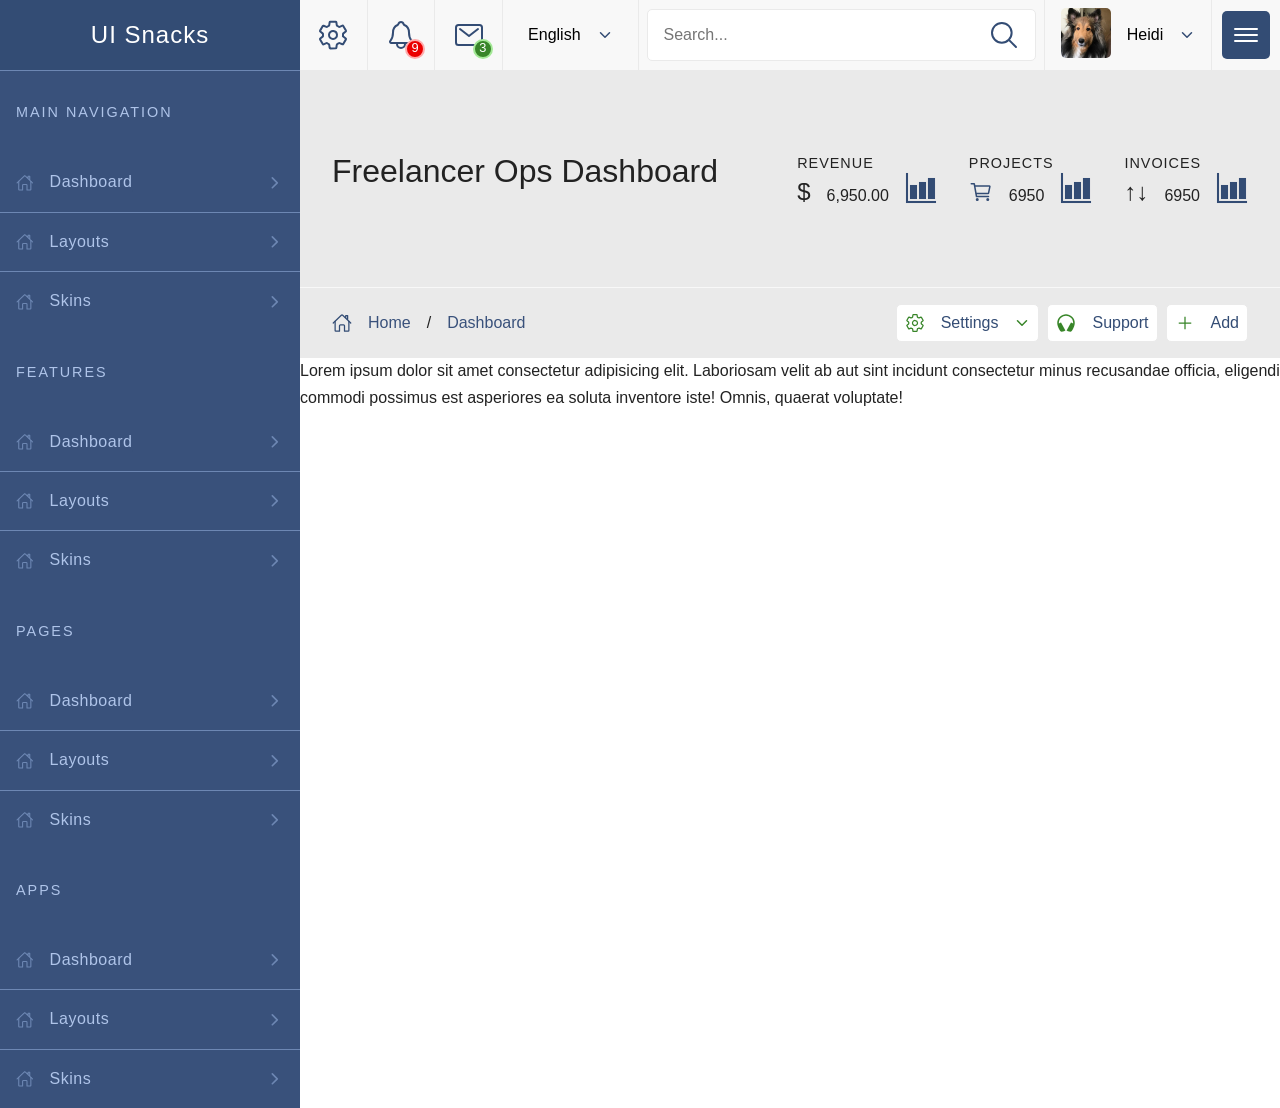
==== commit dfd6e062: "starting responsive styles" ====
--- a/index.html
+++ b/index.html
@@ -13,7 +13,7 @@
 	<script type="module" src="init.js"></script>
 </head>
 
-<body>
+<body class="menu_active">
 	<header class="header">
 		<!-- use grid  - keep to the left -->
 		<div class="logo_nav-container">
@@ -44,11 +44,7 @@
 					<svg aria-hidden="true" xmlns="http://www.w3.org/2000/svg" class="ionicon" viewBox="0 0 512 512"><path fill="none" stroke="" stroke-linecap="round" stroke-linejoin="round" stroke-width="48" d="M112 184l144 144 144-144"/></svg>
 				</button>
 			</div>
-			<div class="header_item mega_container search_container">
-				<button type="button" class="button_icon">
-					<span>Mega</span>
-					<svg aria-label="true" xmlns="http://www.w3.org/2000/svg" class="ionicon" viewBox="0 0 512 512"><path fill="none" stroke="" stroke-linecap="round" stroke-linejoin="round" stroke-width="48" d="M112 184l144 144 144-144"/></svg>
-				</button>
+			<div class="header_item search_container">
 				<form action="" class="form search_form">
 					<label class="access-hidden" for="search">Search</label>
 					<input type="search" name="search" id="search" placeholder="Search...">
@@ -67,7 +63,7 @@
 				</button>
 			</div>
 			<div class="header_item">
-				<button type="button" class="button_icon menu_button" aria-label="Open Menu" aria-controls="mainNav" aria-expanded="false">
+				<button type="button" class="button_icon menu_button" aria-label="Open Menu" aria-controls="mainNav" aria-expanded="true">
 					<svg aria-hidden="true" xmlns="http://www.w3.org/2000/svg" class="ionicon" viewBox="0 0 512 512"><path fill="none" stroke="" stroke-linecap="round" stroke-miterlimit="10" stroke-width="32" d="M80 160h352M80 256h352M80 352h352"/></svg>
 				</button>
 			</div>
--- a/style.css
+++ b/style.css
@@ -44,6 +44,7 @@
 }
 
 body {
+	display: block;
 	padding: 0;
 	margin: 0;
 	font-family: "Open Sans", sans-serif;
@@ -56,6 +57,13 @@
 	background-color: var(--white);
 }
 
+@media (max-width: 1024px) {
+	body {
+		display: flex;
+		flex-flow: row nowrap;
+	}
+}
+
 figure {
 	margin: 0;
 }
@@ -116,16 +124,31 @@
 /* Header */
 .header {
 	display: grid;
-	grid-template-columns: 300px 6fr;
+	grid-template-columns: 1fr 6fr;
 }
 
 .logo_nav-container {
+	width: 300px;
 	display: flex;
 	justify-content: center;
 	align-items: center;
 	background-color: var(--navy);
 	border-bottom: 1px solid var(--blue-accent);
 	color: var(--white);
+}
+
+@media (max-width: 1200px) {
+	.logo_nav-container {
+		width: 25vw;
+	}
+}
+
+@media (max-width: 1024px) {
+	.header {
+		flex: auto;
+		grid-template-columns: none;
+		grid-template-rows: 1fr 6fr;
+	}
 }
 
 .primary_heading {
@@ -154,10 +177,18 @@
 	background-color: var(--lt-gray);
 }
 
+@media (max-width: 1024px) {
+	.top_header {
+		grid-template-columns: none;
+		grid-template-rows: 1fr 1fr 1fr 2fr 6fr 2fr 1fr;
+	}
+}
+
 .header_item {
 	display: flex;
 	justify-content: center;
 	align-items: center;
+	padding: 0 0.5rem;
 	border-right: 1px solid var(--gray);
 	border-bottom: 1px solid var(--gray);
 }
@@ -210,20 +241,14 @@
 	border: 2px solid var(--mint);
 }
 
-.mega_container {
-	display: flex;
-	flex-flow: row nowrap;
-	justify-content: space-between;
-	align-items: center;
-	padding: 0 1rem;
-}
-
 .search_form {
 	position: relative;
+	width: 100%;
 	z-index: 0;
 }
 
 input[type="search"] {
+	width: 100%;
 	padding: 1rem;
 	border: 1px solid var(--gray);
 	border-radius: 5px;
@@ -271,7 +296,16 @@
 /* Main */
 .main {
 	display: grid;
-	grid-template-columns: 300px 6fr;
+	grid-template-columns: 1fr 6fr;
+	align-items: stretch;
+	min-height: 100dvh;
+}
+
+@media (max-width: 1024px) {
+	.main {
+		flex: auto;
+		grid-template-columns: 1fr;
+	}
 }
 
 /* Navigation */
@@ -285,8 +319,40 @@
 }
 
 .navigation {
-	height: 100dvh;
+	/* visibility: hidden; */
+	width: 300px;
+	height: 100%;
+	transform: translateX(-300px);
 	background-color: var(--lt-navy);
+	transition:
+		transform 300ms ease-in-out,
+		visibiliy 300ms ease-in-out;
+}
+
+.menu_active .navigation {
+	/* visibility: visible; */
+	transform: translateX(0);
+}
+
+@media (max-width: 1200px) {
+	.navigation {
+		width: 25vw;
+	}
+}
+
+@media (max-width: 1024px) {
+	.navigation {
+		position: fixed;
+		top: 0;
+		left: 0;
+		width: 300px;
+		height: 100%;
+		transform: translateX(0);
+	}
+
+	.menu_active .navigation {
+		transform: translateX(-300px);
+	}
 }
 
 .nav_heading {
@@ -323,6 +389,12 @@
 	gap: 1rem;
 }
 
+.main_nav a:focus,
+.main_nav a:hover,
+.main_nav a:active {
+	text-decoration-color: var(--baby-blue);
+}
+
 .main_nav a *:last-child {
 	margin-left: auto;
 }
